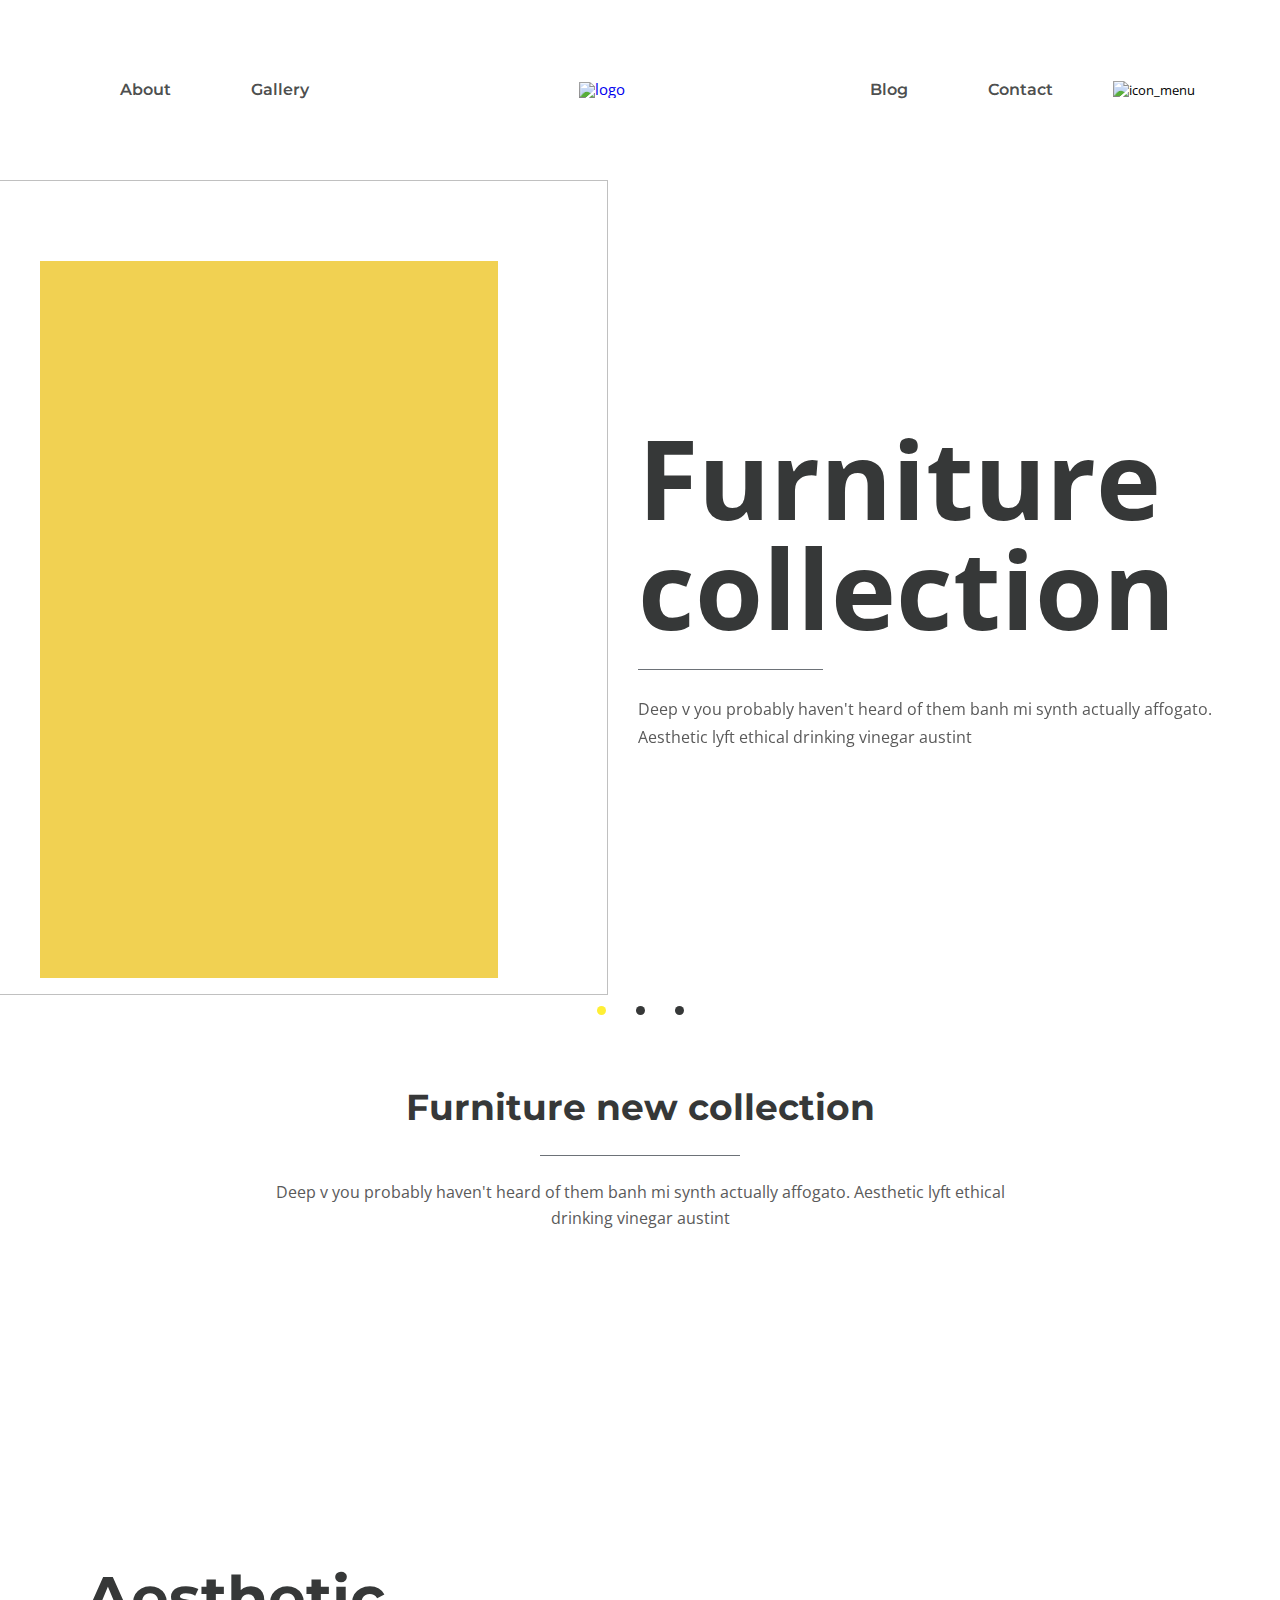
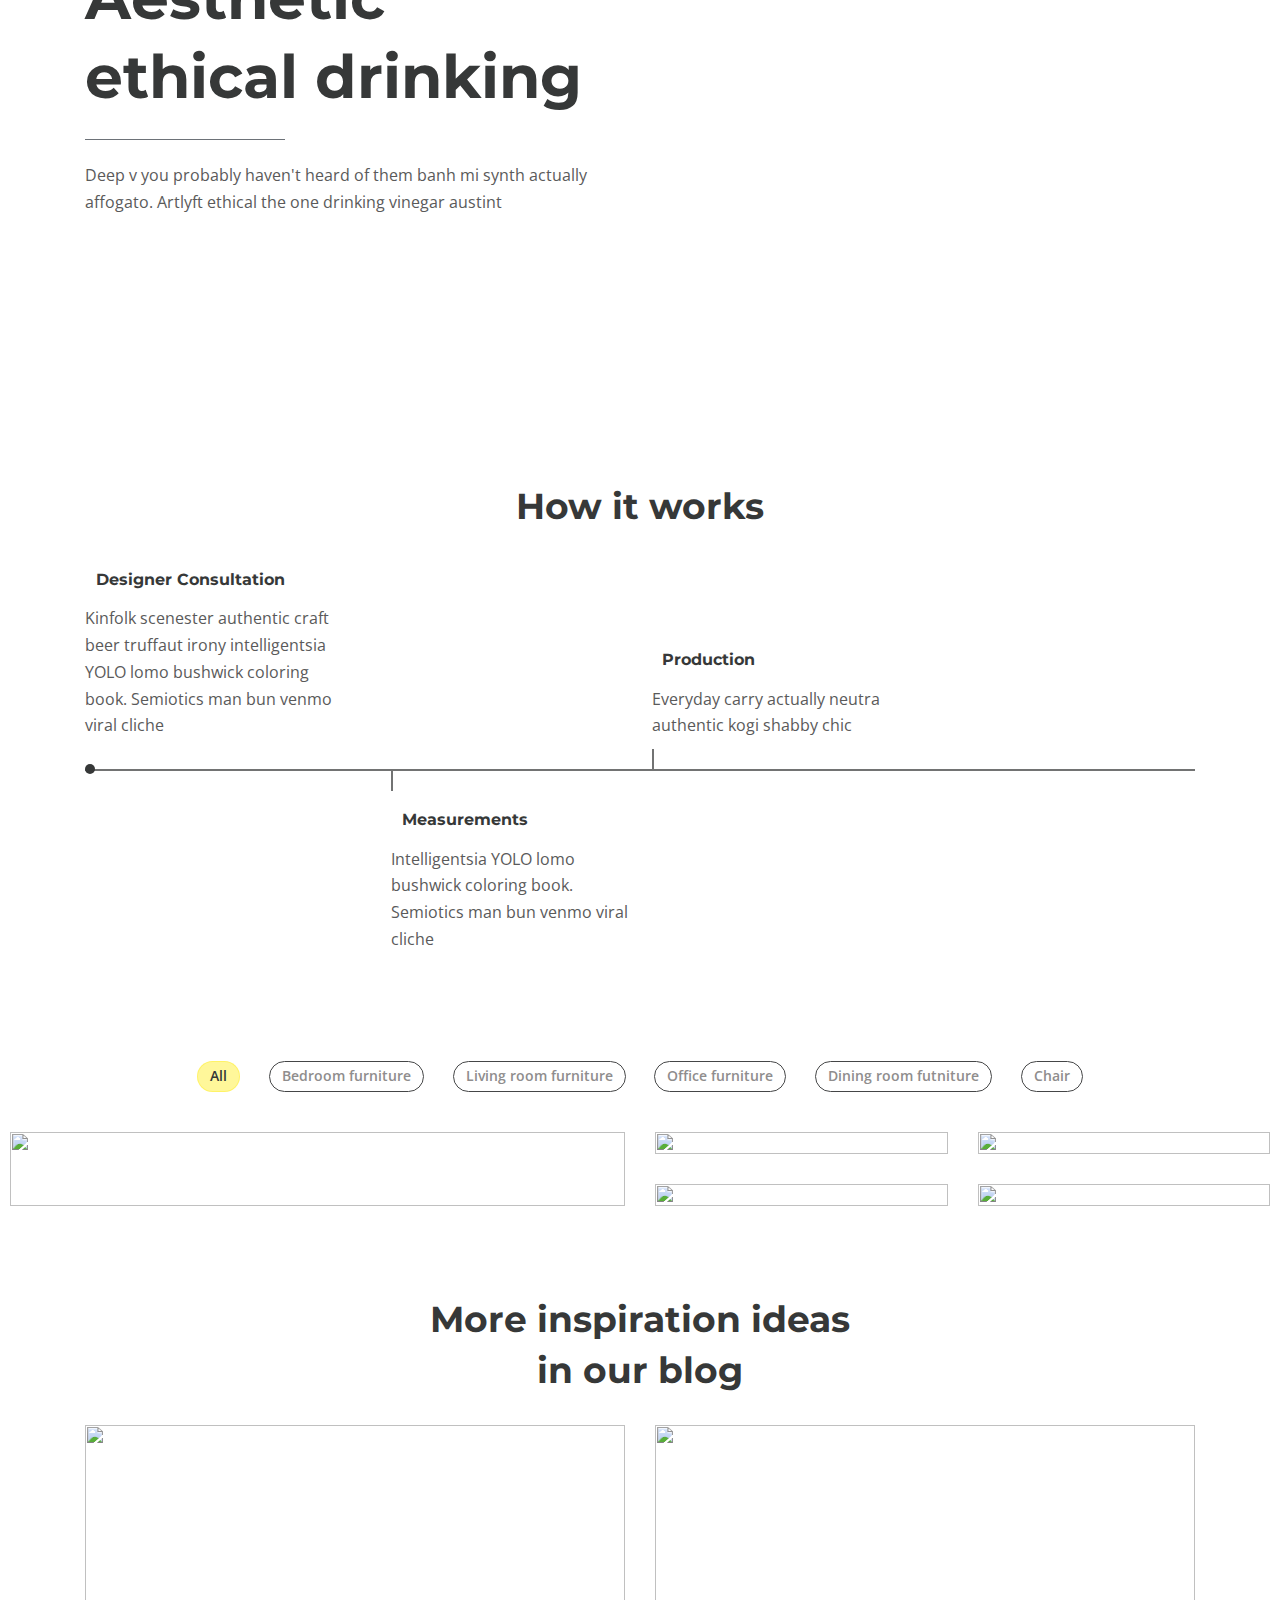
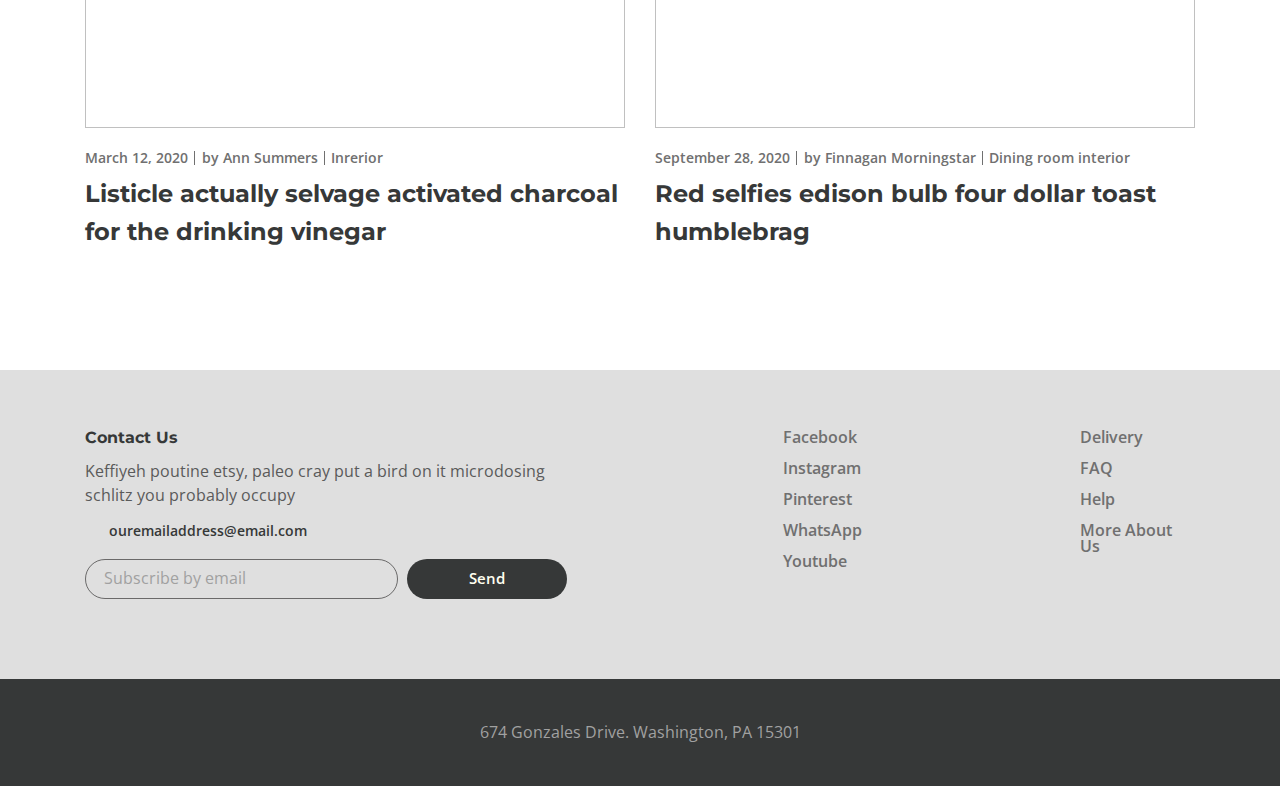
==== index.html @ a7396a90 "Add files via upload" ====
<!DOCTYPE html><html lang="en"><head>    <meta charset="UTF-8">    <meta name="viewport" content="width=device-width, initial-scale=1, minimum-scale=1">    <title>Desire</title>    <link rel="preconnect" href="https://fonts.gstatic.com">    <link href="https://fonts.googleapis.com/css2?family=Montserrat:wght@700&family=Open+Sans:ital,wght@0,400;0,600;1,300&display=swap" rel="stylesheet">    <link rel="stylesheet" href="css/style.min.css">    <link rel="apple-touch-icon" sizes="180x180" href="img/favicon/apple-touch-icon.png">    <link rel="icon" type="image/png" sizes="32x32" href="img/favicon/favicon-32x32.png">    <link rel="icon" type="image/png" sizes="16x16" href="img/favicon/favicon-16x16.png">    <link rel="manifest" href="img/favicon/site.webmanifest">    <link rel="mask-icon" href="img/favicon/safari-pinned-tab.svg" color="#5bbad5">    <meta name="msapplication-TileColor" content="#ffc40d">    <meta name="theme-color" content="#ffffff"></head><body><div class="wrapper">    <header class="header">    <div class="container">        <div class="header__inner">            <nav class="menu">                <ul class="menu__list">                    <li class="menu__list-item">                        <a class="menu__list-link" href="about.html">About                            <div class="menu__list-underline"></div>                        </a>                    </li>                    <li class="menu__list-item">                        <a class="menu__list-link" href="gallery.html">Gallery                            <div class="menu__list-underline"></div>                        </a>                    </li>                </ul>            </nav>            <a class="header__logo" href="index.html">                <picture><source srcset="img/header/logo.webp" type="image/webp"><img src="img/header/logo.png" alt="logo"></picture>            </a>            <nav class="menu">                <ul class="menu__list">                    <li class="menu__list-item">                        <a class="menu__list-link" href="blog.html">Blog                            <div class="menu__list-underline"></div>                        </a>                    </li>                    <li class="menu__list-item">                        <a class="menu__list-link" href="contact.html">Contact                            <div class="menu__list-underline"></div>                        </a>                    </li>                    <li class="menu__list-item__mobile">                        <a class="menu__list__mobile-link" href="mailto:ourmailaddress@email.com">                            <img class="menu__list__mobile-img" src="img/header/envelope.png" alt>                        </a>                        <a class="menu__list__mobile-link" href="#">                            <img class="menu__list__mobile-img  menu__list__mobile-img--delivery" src="img/header/delivery-truck.png" alt>                        </a>                        <a class="menu__list__mobile-link" href="#">                            <img class="menu__list__mobile-img  menu__list__mobile-img--faq" src="img/header/question.png" alt>                        </a>                        <a class="menu__list__mobile-link" href="tel:000000000">                            <img class="menu__list__mobile-img  menu__list__mobile-img--phone" src="img/header/phone-call.png" alt>                        </a>                    </li>                </ul>            </nav>            <button class="header__btn-menu">                <span></span>            </button>            <button class="header__btn">                <img src="img/header/icon_menu.svg" alt="icon_menu">            </button>            <div class="rightside-menu">                <button class="rightside-menu__close">                    <img src="img/rightside-menu/close-btn.svg" alt="close">                </button>                <div class="rightside-menu__content">                    <a class="rightside-menu__logo" href="index.html">                        <img src="img/rightside-menu/logo-big.png" alt="logo">                    </a>                    <h4 class="rightside-menu__title">Furniture for life</h4>                    <p class="rightside-menu__text">Sustainable hot chicken skateboard, dreamcatcher meggings actually squid. Slow-carb everyday carry +1 art party                    microdosing, put a bird on it brooklyn</p>                    <img class="rightside-menu__img" src="img/rightside-menu/product.jpg" alt>                </div>            </div>        </div>    </div></header><link rel="apple-touch-icon" sizes="180x180" href="/apple-touch-icon.png"><link rel="icon" type="image/png" sizes="32x32" href="/favicon-32x32.png"><link rel="icon" type="image/png" sizes="16x16" href="/favicon-16x16.png"><link rel="manifest" href="/site.webmanifest"><link rel="mask-icon" href="/safari-pinned-tab.svg" color="#5bbad5"><meta name="msapplication-TileColor" content="#ffc40d"><meta name="theme-color" content="#ffffff">    <main class="main">        <!-- Intro -->        <section class="intro">            <div class="intro__inner">                <div class="intro__slider">                    <div>                        <div class="intro__slider-item">                            <div class="intro__slider-img">                                <picture><source srcset="../img/intro/slider-img.webp" type="image/webp"><img class="intro__slider-photo" src="../img/intro/slider-img.png" alt></picture>                            </div>                            <div class="intro__slider-info">                                <h2 class="intro__slider-title">Furniture collection</h2>                                <p class="intro__slider-text">Deep v you probably haven't heard of them banh mi synth actually affogato. Aesthetic lyft ethical drinking vinegar austint</p>                            </div>                        </div>                    </div>                    <div>                        <div class="intro__slider-item">                            <div class="intro__slider-img">                                <picture><source srcset="../img/intro/slider-img.webp" type="image/webp"><img class="intro__slider-photo" src="../img/intro/slider-img.png" alt></picture>                            </div>                            <div class="intro__slider-info">                                <h2 class="intro__slider-title">Furniture collection</h2>                                <p class="intro__slider-text">Deep v you probably haven't heard of them banh mi synth actually affogato. Aesthetic lyft ethical drinking vinegar austint</p>                            </div>                        </div>                    </div>                    <div>                        <div class="intro__slider-item">                            <div class="intro__slider-img">                                <picture><source srcset="../img/intro/slider-img.webp" type="image/webp"><img class="intro__slider-photo" src="../img/intro/slider-img.png" alt></picture>                            </div>                            <div class="intro__slider-info">                                <h2 class="intro__slider-title">Furniture collection</h2>                                <p class="intro__slider-text">Deep v you probably haven't heard of them banh mi synth actually affogato. Aesthetic lyft ethical drinking vinegar austint</p>                            </div>                        </div>                    </div>                </div>            </div>        </section>        <!-- Collection -->        <section class="collection">            <div class="container-fluid">                <h3 class="section__title">Furniture new collection</h3>                <p class="section__text">Deep v you probably haven't heard of them banh mi synth actually affogato. Aesthetic lyft ethical drinking vinegar austint</p>                <div class="collection__content">                    <div class="collection__item">                        <picture><source srcset="img/collection/collection-1.webp" type="image/webp"><img src="img/collection/collection-1.jpg" alt></picture>                        <div class="collection__info">                            <h5 class="collection__info-title">Truffaut literally trust</h5>                            <p class="collection__info-text">Living room furntiture | Chair</p>                        </div>                    </div>                    <div class="collection__item">                        <picture><source srcset="img/collection/collection-2.webp" type="image/webp"><img src="img/collection/collection-2.jpg" alt></picture>                        <div class="collection__info">                            <h5 class="collection__info-title">Truffaut literally trust</h5>                            <p class="collection__info-text">Living room furntiture | Chair</p>                        </div>                    </div>                    <div class="collection__item">                        <picture><source srcset="img/collection/collection-3.webp" type="image/webp"><img src="img/collection/collection-3.jpg" alt></picture>                        <div class="collection__info">                            <h5 class="collection__info-title">Truffaut literally trust</h5>                            <p class="collection__info-text">Living room furntiture | Chair</p>                        </div>                    </div>                    <div class="collection__item">                        <picture><source srcset="img/collection/collection-4.webp" type="image/webp"><img src="img/collection/collection-4.jpg" alt></picture>                        <div class="collection__info">                            <h5 class="collection__info-title">Truffaut literally trust</h5>                            <p class="collection__info-text">Living room furntiture | Chair</p>                        </div>                    </div>                    <div class="collection__item">                        <picture><source srcset="img/collection/collection-5.webp" type="image/webp"><img src="img/collection/collection-5.jpg" alt></picture>                        <div class="collection__info">                            <h5 class="collection__info-title">Truffaut literally trust</h5>                            <p class="collection__info-text">Living room furntiture | Chair</p>                        </div>                    </div>                </div>            </div>        </section>        <!-- Action -->        <section class="action">            <div class="container">                <div class="action__inner">                    <h2 class="section__title  section__title--big">Aesthetic <br>                         ethical drinking</h2>                    <p class="section__text">Deep v you probably haven't heard of them banh mi synth actually affogato. Artlyft ethical the one drinking vinegar austint                    </p>                </div>            </div>        </section>        <!-- Concept -->        <section class="concept">            <div class="container">                <h3 class="section__title">How it works</h3>                <div class="concept__items">                    <div class="concept__items-box">                        <div class="concept__item  concept__item--designer">                            <div class="concept__item-header">                                <picture><source srcset="img/concept/designer.svg" type="image/webp"><img class="concept__item-img" src="img/concept/designer.svg" alt></picture>                                <h6 class="concept__item-title">Designer Consultation</h6>                            </div>                            <p class="section__text">Kinfolk scenester authentic craft beer truffaut irony intelligentsia YOLO lomo bushwick coloring book. Semiotics man bun venmo viral cliche</p>                        </div>                        <div class="concept__item  concept__item--production">                            <div class="concept__item-header">                                <picture><source srcset="img/concept/production.svg" type="image/webp"><img class="concept__item-img" src="img/concept/production.svg" alt></picture>                                <h6 class="concept__item-title">Production</h6>                            </div>                            <p class="section__text">Everyday carry actually neutra authentic kogi shabby chic</p>                        </div>                    </div>                    <div class="concept__item  concept__item--measure">                        <div class="concept__item-header">                            <picture><source srcset="img/concept/measurements.svg" type="image/webp"><img class="concept__item-img" src="img/concept/measurements.svg" alt></picture>                            <h6 class="concept__item-title">Measurements</h6>                        </div>                        <p class="section__text">Intelligentsia YOLO lomo bushwick coloring book. Semiotics man bun venmo viral cliche</p>                    </div>                </div>            </div>        </section>        <!-- Gallery -->        <div class="gallery">            <div class="container-fluid">                <div class="gallery__filter">                    <button class="btn gallery-filter" type="button" data-filter="all">All</button>                    <button class="btn gallery-filter" type="button" data-filter=".bedroom">Bedroom furniture</button>                    <button class="btn gallery-filter" type="button" data-filter=".livingroom">Living room furniture</button>                    <button class="btn gallery-filter" type="button" data-filter=".office">Office furniture</button>                    <button class="btn gallery-filter" type="button" data-filter=".diningroom">Dining room futniture</button>                    <button class="btn gallery-filter" type="button" data-filter=".chair">Chair</button>                </div>                <div class="gallery__message" id="noItemsFoundMessage">                    <h3 class="gallery__message-title">No Items Found!</h3>                    <picture><source srcset="https://media.giphy.com/media/UoeaPqYrimha6rdTFV/giphy.gif" type="image/webp"><img class="gallery__message-img" src="https://media.giphy.com/media/UoeaPqYrimha6rdTFV/giphy.gif" alt></picture>                </div>                <div class="gallery__content">                    <a class="gallery__content-item mix livingroom chair" href="#">                        <picture><source srcset="img/gallery/gallery-1.webp" type="image/webp"><img class="gallery__content-img  gallery__content-img--big" src="img/gallery/gallery-1.jpg" alt></picture>                    </a>                    <a class="gallery__content-item mix chair office livingroom" href="#">                        <picture><source srcset="img/gallery/gallery-2.webp" type="image/webp"><img class="gallery__content-img" src="img/gallery/gallery-2.jpg" alt></picture>                    </a>                    <a class="gallery__content-item mix diningroom chair" href="#">                        <picture><source srcset="img/gallery/gallery-3.webp" type="image/webp"><img class="gallery__content-img" src="img/gallery/gallery-3.jpg" alt></picture>                    </a>                    <a class="gallery__content-item mix bedroom" href="#">                        <picture><source srcset="img/gallery/gallery-4.webp" type="image/webp"><img class="gallery__content-img" src="img/gallery/gallery-4.jpg" alt></picture>                    </a>                    <a class="gallery__content-item mix livingroom chair" href="#">                        <picture><source srcset="img/gallery/gallery-5.webp" type="image/webp"><img class="gallery__content-img" src="img/gallery/gallery-5.jpg" alt></picture>                    </a>                </div>            </div>        </div>        <!-- Blog -->        <section class="blog">            <div class="container">                <h3 class="section__title">More inspiration ideas in our blog</h3>                <div class="blog__items">                    <article class="blog__item">                        <div class="blog__item-img">                            <a class="blog__item-img__link" href="#">                                <picture><source srcset="img/blog/blog-1.webp" type="image/webp"><img src="img/blog/blog-1.jpg" alt></picture>                            </a>                        </div>                        <div class="blog__item-info">                            <time class="blog__item-date" datetime="2020-03-12">March 12, 2020</time>                            <address class="blog__item-author">                                by <a rel="author" href="#">Ann Summers</a>                            </address>                            <a class="blog__item-theme" href="#">Inrerior</a>                        </div>                        <a class="blog__item-title__link" href="#">                            <h4 class="blog__item-title">Listicle actually selvage activated charcoal for the drinking vinegar</h4>                        </a>                    </article>                    <article class="blog__item">                        <div class="blog__item-img">                            <a class="blog__item-img__link" href="#">                                <picture><source srcset="img/blog/blog-2.webp" type="image/webp"><img src="img/blog/blog-2.jpg" alt></picture>                            </a>                        </div>                        <div class="blog__item-info">                            <time class="blog__item-date" datetime="2020-09-28">September 28, 2020</time>                            <address class="blog__item-author">                                by <a rel="author" href="#">Finnagan Morningstar</a>                            </address>                            <a class="blog__item-theme" href="#">Dining room interior</a>                        </div>                        <a class="blog__item-title__link" href="#">                            <h4 class="blog__item-title">Red selfies edison bulb four dollar toast humblebrag</h4>                        </a>                    </article>                </div>            </div>        </section>    </main>    <footer class="footer">    <div class="footer__content">        <div class="container">            <div class="footer__inner">                <div class="footer__info">                    <h6 class="footer__info-title">Contact us</h6>                    <p class="footer__info-text">Keffiyeh poutine etsy, paleo cray put a bird on it microdosing schlitz                        you probably occupy</p>                    <a class="footer__info-email" href="mailto:ourmailaddress@email.com">                        ouremailaddress@email.com                    </a>                    <form class="footer__form">                        <input class="footer__form-input" type="email" placeholder="Subscribe by email">                        <button class="btn  btn--footer" type="submit">Send</button>                    </form>                </div>                <ul class="footer__social-list">                    <li class="footer__social-item">                        <a class="footer__social-link  footer__social-link--facebook" href="#" target="_blank">                            Facebook                        </a>                    </li>                    <li class="footer__social-item">                        <a class="footer__social-link  footer__social-link--instagram" href="#" target="_blank">                            Instagram                        </a>                    </li>                    <li class="footer__social-item">                        <a class="footer__social-link  footer__social-link--pinterest" href="#" target="_blank">                            Pinterest                        </a>                    </li>                    <li class="footer__social-item">                        <a class="footer__social-link  footer__social-link--whatsapp" href="#" target="_blank">                            WhatsApp                        </a>                    </li>                    <li class="footer__social-item">                        <a class="footer__social-link  footer__social-link--youtube" href="#" target="_blank">                            Youtube                        </a>                    </li>                </ul>                <nav class="footer__menu">                    <ul class="footer__menu-list">                        <li class="footer__menu-item">                            <a class="footer__menu-link" href="#">Delivery</a>                        </li>                        <li class="footer__menu-item">                            <a class="footer__menu-link" href="#">FAQ</a>                        </li>                        <li class="footer__menu-item">                            <a class="footer__menu-link" href="#">Help</a>                        </li>                        <li class="footer__menu-item">                            <a class="footer__menu-link" href="about.html">More About Us</a>                        </li>                    </ul>                </nav>            </div>        </div>    </div>    <div class="footer__copyright">        <div class="container">            <p>674 Gonzales Drive. Washington, PA 15301</p>        </div>    </div></footer><link rel="apple-touch-icon" sizes="180x180" href="/apple-touch-icon.png"><link rel="icon" type="image/png" sizes="32x32" href="/favicon-32x32.png"><link rel="icon" type="image/png" sizes="16x16" href="/favicon-16x16.png"><link rel="manifest" href="/site.webmanifest"><link rel="mask-icon" href="/safari-pinned-tab.svg" color="#5bbad5"><meta name="msapplication-TileColor" content="#ffc40d"><meta name="theme-color" content="#ffffff"></div><script src="js/script.min.js"></script></body></html>
---- css/style.min.css ----
*{padding:0;margin:0;border:0}*,:after,:before{-webkit-box-sizing:border-box;box-sizing:border-box}:active,:focus{outline:0}a:active,a:focus{outline:0}aside,footer,header,nav,section{display:block}html{font-size:15px}body{line-height:1;color:#000;font-family:"Open Sans",sans-serif;font-size:1rem;font-weight:400;-ms-text-size-adjust:100%;-moz-text-size-adjust:100%;-webkit-text-size-adjust:100%}button,input,textarea{font-family:"Open Sans",sans-serif}input:-ms-clear{display:none}button{cursor:pointer}button::-moz-focus-inner{padding:0;border:0}a,a:visited{text-decoration:none}ul li{list-style:none}img{vertical-align:top}h1,h2,h3,h4,h5,h6{font-weight:inherit;font-size:inherit}.slick-slider{position:relative;display:block;-webkit-box-sizing:border-box;box-sizing:border-box;-webkit-touch-callout:none;-webkit-user-select:none;-moz-user-select:none;-ms-user-select:none;user-select:none;-ms-touch-action:pan-y;touch-action:pan-y;-webkit-tap-highlight-color:transparent}.slick-list{position:relative;overflow:hidden;display:block;margin:0;padding:0}.slick-list:focus{outline:0}.slick-list.dragging{cursor:pointer}.slick-slider .slick-list,.slick-slider .slick-track{-webkit-transform:translate3d(0,0,0);-ms-transform:translate3d(0,0,0);transform:translate3d(0,0,0)}.slick-track{position:relative;left:0;top:0;display:block;margin-left:auto;margin-right:auto}.slick-track:after,.slick-track:before{content:"";display:table}.slick-track:after{clear:both}.slick-loading .slick-track{visibility:hidden}.slick-slide{float:left;height:100%;min-height:1px;display:none}[dir=rtl] .slick-slide{float:right}.slick-slide img{display:block}.slick-slide.slick-loading img{display:none}.slick-slide.dragging img{pointer-events:none}.slick-initialized .slick-slide{display:block}.slick-loading .slick-slide{visibility:hidden}.slick-vertical .slick-slide{display:block;height:auto;border:1px solid transparent}.slick-arrow.slick-hidden{display:none}body.compensate-for-scrollbar{overflow:hidden}.fancybox-active{height:auto}.fancybox-is-hidden{left:-9999px;margin:0;position:absolute!important;top:-9999px;visibility:hidden}.fancybox-container{-webkit-backface-visibility:hidden;height:100%;left:0;outline:0;position:fixed;-webkit-tap-highlight-color:transparent;top:0;-ms-touch-action:manipulation;touch-action:manipulation;-webkit-transform:translateZ(0);transform:translateZ(0);width:100%;z-index:99992}.fancybox-container *{-webkit-box-sizing:border-box;box-sizing:border-box}.fancybox-bg,.fancybox-inner,.fancybox-outer,.fancybox-stage{bottom:0;left:0;position:absolute;right:0;top:0}.fancybox-outer{-webkit-overflow-scrolling:touch;overflow-y:auto}.fancybox-bg{background:#1e1e1e;opacity:0;-webkit-transition-duration:inherit;-o-transition-duration:inherit;transition-duration:inherit;-webkit-transition-property:opacity;-o-transition-property:opacity;transition-property:opacity;-webkit-transition-timing-function:cubic-bezier(.47,0,.74,.71);-o-transition-timing-function:cubic-bezier(.47,0,.74,.71);transition-timing-function:cubic-bezier(.47,0,.74,.71)}.fancybox-is-open .fancybox-bg{opacity:.9;-webkit-transition-timing-function:cubic-bezier(.22,.61,.36,1);-o-transition-timing-function:cubic-bezier(.22,.61,.36,1);transition-timing-function:cubic-bezier(.22,.61,.36,1)}.fancybox-caption,.fancybox-infobar,.fancybox-navigation .fancybox-button,.fancybox-toolbar{direction:ltr;opacity:0;position:absolute;-webkit-transition:opacity .25s ease,visibility 0s ease .25s;-o-transition:opacity .25s ease,visibility 0s ease .25s;transition:opacity .25s ease,visibility 0s ease .25s;visibility:hidden;z-index:99997}.fancybox-show-caption .fancybox-caption,.fancybox-show-infobar .fancybox-infobar,.fancybox-show-nav .fancybox-navigation .fancybox-button,.fancybox-show-toolbar .fancybox-toolbar{opacity:1;-webkit-transition:opacity .25s ease 0s,visibility 0s ease 0s;-o-transition:opacity .25s ease 0s,visibility 0s ease 0s;transition:opacity .25s ease 0s,visibility 0s ease 0s;visibility:visible}.fancybox-infobar{color:#ccc;font-size:13px;-webkit-font-smoothing:subpixel-antialiased;height:44px;left:0;line-height:44px;min-width:44px;mix-blend-mode:difference;padding:0 10px;pointer-events:none;top:0;-webkit-touch-callout:none;-webkit-user-select:none;-moz-user-select:none;-ms-user-select:none;user-select:none}.fancybox-toolbar{right:0;top:0}.fancybox-stage{direction:ltr;overflow:visible;-webkit-transform:translateZ(0);transform:translateZ(0);z-index:99994}.fancybox-is-open .fancybox-stage{overflow:hidden}.fancybox-slide{-webkit-backface-visibility:hidden;display:none;height:100%;left:0;outline:0;overflow:auto;-webkit-overflow-scrolling:touch;padding:44px;position:absolute;text-align:center;top:0;-webkit-transition-property:opacity,-webkit-transform;transition-property:opacity,-webkit-transform;-o-transition-property:transform,opacity;transition-property:transform,opacity;transition-property:transform,opacity,-webkit-transform;white-space:normal;width:100%;z-index:99994}.fancybox-slide::before{content:'';display:inline-block;font-size:0;height:100%;vertical-align:middle;width:0}.fancybox-is-sliding .fancybox-slide,.fancybox-slide--current,.fancybox-slide--next,.fancybox-slide--previous{display:block}.fancybox-slide--image{overflow:hidden;padding:44px 0}.fancybox-slide--image::before{display:none}.fancybox-slide--html{padding:6px}.fancybox-content{background:#fff;display:inline-block;margin:0;max-width:100%;overflow:auto;-webkit-overflow-scrolling:touch;padding:44px;position:relative;text-align:left;vertical-align:middle}.fancybox-slide--image .fancybox-content{-webkit-animation-timing-function:cubic-bezier(.5,0,.14,1);animation-timing-function:cubic-bezier(.5,0,.14,1);-webkit-backface-visibility:hidden;background:0 0;background-repeat:no-repeat;background-size:100% 100%;left:0;max-width:none;overflow:visible;padding:0;position:absolute;top:0;-ms-transform-origin:top left;-webkit-transform-origin:top left;transform-origin:top left;-webkit-transition-property:opacity,-webkit-transform;transition-property:opacity,-webkit-transform;-o-transition-property:transform,opacity;transition-property:transform,opacity;transition-property:transform,opacity,-webkit-transform;-webkit-user-select:none;-moz-user-select:none;-ms-user-select:none;user-select:none;z-index:99995}.fancybox-can-zoomOut .fancybox-content{cursor:-webkit-zoom-out;cursor:zoom-out}.fancybox-can-zoomIn .fancybox-content{cursor:-webkit-zoom-in;cursor:zoom-in}.fancybox-can-pan .fancybox-content,.fancybox-can-swipe .fancybox-content{cursor:-webkit-grab;cursor:grab}.fancybox-is-grabbing .fancybox-content{cursor:-webkit-grabbing;cursor:grabbing}.fancybox-container [data-selectable=true]{cursor:text}.fancybox-image,.fancybox-spaceball{background:0 0;border:0;height:100%;left:0;margin:0;max-height:none;max-width:none;padding:0;position:absolute;top:0;-webkit-user-select:none;-moz-user-select:none;-ms-user-select:none;user-select:none;width:100%}.fancybox-spaceball{z-index:1}.fancybox-slide--iframe .fancybox-content,.fancybox-slide--map .fancybox-content,.fancybox-slide--pdf .fancybox-content,.fancybox-slide--video .fancybox-content{height:100%;overflow:visible;padding:0;width:100%}.fancybox-slide--video .fancybox-content{background:#000}.fancybox-slide--map .fancybox-content{background:#e5e3df}.fancybox-slide--iframe .fancybox-content{background:#fff}.fancybox-iframe,.fancybox-video{background:0 0;border:0;display:block;height:100%;margin:0;overflow:hidden;padding:0;width:100%}.fancybox-iframe{left:0;position:absolute;top:0}.fancybox-error{background:#fff;cursor:default;max-width:400px;padding:40px;width:100%}.fancybox-error p{color:#444;font-size:16px;line-height:20px;margin:0;padding:0}.fancybox-button{background:rgba(30,30,30,.6);border:0;border-radius:0;-webkit-box-shadow:none;box-shadow:none;cursor:pointer;display:inline-block;height:44px;margin:0;padding:10px;position:relative;-webkit-transition:color .2s;-o-transition:color .2s;transition:color .2s;vertical-align:top;visibility:inherit;width:44px}.fancybox-button,.fancybox-button:link,.fancybox-button:visited{color:#ccc}.fancybox-button:hover{color:#fff}.fancybox-button:focus{outline:0}.fancybox-button.fancybox-focus{outline:1px dotted}.fancybox-button[disabled],.fancybox-button[disabled]:hover{color:#888;cursor:default;outline:0}.fancybox-button div{height:100%}.fancybox-button svg{display:block;height:100%;overflow:visible;position:relative;width:100%}.fancybox-button svg path{fill:currentColor;stroke-width:0}.fancybox-button--fsenter svg:nth-child(2),.fancybox-button--play svg:nth-child(2){display:none}.fancybox-button--fsexit svg:nth-child(1),.fancybox-button--pause svg:nth-child(1){display:none}.fancybox-progress{background:#ff5268;height:2px;left:0;position:absolute;right:0;top:0;-ms-transform:scaleX(0);-webkit-transform:scaleX(0);transform:scaleX(0);-ms-transform-origin:0;-webkit-transform-origin:0;transform-origin:0;-webkit-transition-property:-webkit-transform;transition-property:-webkit-transform;-o-transition-property:transform;transition-property:transform;transition-property:transform,-webkit-transform;-webkit-transition-timing-function:linear;-o-transition-timing-function:linear;transition-timing-function:linear;z-index:99998}.fancybox-close-small{background:0 0;border:0;border-radius:0;color:#ccc;cursor:pointer;opacity:.8;padding:8px;position:absolute;right:-12px;top:-44px;z-index:401}.fancybox-close-small:hover{color:#fff;opacity:1}.fancybox-slide--html .fancybox-close-small{color:currentColor;padding:10px;right:0;top:0}.fancybox-slide--image.fancybox-is-scaling .fancybox-content{overflow:hidden}.fancybox-is-scaling .fancybox-close-small,.fancybox-is-zoomable.fancybox-can-pan .fancybox-close-small{display:none}.fancybox-navigation .fancybox-button{background-clip:content-box;height:100px;opacity:0;position:absolute;top:calc(50% - 50px);width:70px}.fancybox-navigation .fancybox-button div{padding:7px}.fancybox-navigation .fancybox-button--arrow_left{left:0;left:env(safe-area-inset-left);padding:31px 26px 31px 6px}.fancybox-navigation .fancybox-button--arrow_right{padding:31px 6px 31px 26px;right:0;right:env(safe-area-inset-right)}.fancybox-caption{background:-webkit-gradient(linear,left bottom,left top,from(rgba(0,0,0,.85)),color-stop(50%,rgba(0,0,0,.3)),color-stop(65%,rgba(0,0,0,.15)),color-stop(75.5%,rgba(0,0,0,.075)),color-stop(82.85%,rgba(0,0,0,.037)),color-stop(88%,rgba(0,0,0,.019)),to(rgba(0,0,0,0)));background:-o-linear-gradient(bottom,rgba(0,0,0,.85) 0,rgba(0,0,0,.3) 50%,rgba(0,0,0,.15) 65%,rgba(0,0,0,.075) 75.5%,rgba(0,0,0,.037) 82.85%,rgba(0,0,0,.019) 88%,rgba(0,0,0,0) 100%);background:linear-gradient(to top,rgba(0,0,0,.85) 0,rgba(0,0,0,.3) 50%,rgba(0,0,0,.15) 65%,rgba(0,0,0,.075) 75.5%,rgba(0,0,0,.037) 82.85%,rgba(0,0,0,.019) 88%,rgba(0,0,0,0) 100%);bottom:0;color:#eee;font-size:14px;font-weight:400;left:0;line-height:1.5;padding:75px 44px 25px 44px;pointer-events:none;right:0;text-align:center;z-index:99996}@supports (padding:max(0px)){.fancybox-caption{padding:75px max(44px,env(safe-area-inset-right)) max(25px,env(safe-area-inset-bottom)) max(44px,env(safe-area-inset-left))}}.fancybox-caption--separate{margin-top:-50px}.fancybox-caption__body{max-height:50vh;overflow:auto;pointer-events:all}.fancybox-caption a,.fancybox-caption a:link,.fancybox-caption a:visited{color:#ccc;text-decoration:none}.fancybox-caption a:hover{color:#fff;text-decoration:underline}.fancybox-loading{-webkit-animation:fancybox-rotate 1s linear infinite;animation:fancybox-rotate 1s linear infinite;background:0 0;border:4px solid #888;border-bottom-color:#fff;border-radius:50%;height:50px;left:50%;margin:-25px 0 0 -25px;opacity:.7;padding:0;position:absolute;top:50%;width:50px;z-index:99999}@-webkit-keyframes fancybox-rotate{100%{-webkit-transform:rotate(360deg);transform:rotate(360deg)}}@keyframes fancybox-rotate{100%{-webkit-transform:rotate(360deg);transform:rotate(360deg)}}.fancybox-animated{-webkit-transition-timing-function:cubic-bezier(0,0,.25,1);-o-transition-timing-function:cubic-bezier(0,0,.25,1);transition-timing-function:cubic-bezier(0,0,.25,1)}.fancybox-fx-slide.fancybox-slide--previous{opacity:0;-webkit-transform:translate3d(-100%,0,0);transform:translate3d(-100%,0,0)}.fancybox-fx-slide.fancybox-slide--next{opacity:0;-webkit-transform:translate3d(100%,0,0);transform:translate3d(100%,0,0)}.fancybox-fx-slide.fancybox-slide--current{opacity:1;-webkit-transform:translate3d(0,0,0);transform:translate3d(0,0,0)}.fancybox-fx-fade.fancybox-slide--next,.fancybox-fx-fade.fancybox-slide--previous{opacity:0;-webkit-transition-timing-function:cubic-bezier(.19,1,.22,1);-o-transition-timing-function:cubic-bezier(.19,1,.22,1);transition-timing-function:cubic-bezier(.19,1,.22,1)}.fancybox-fx-fade.fancybox-slide--current{opacity:1}.fancybox-fx-zoom-in-out.fancybox-slide--previous{opacity:0;-webkit-transform:scale3d(1.5,1.5,1.5);transform:scale3d(1.5,1.5,1.5)}.fancybox-fx-zoom-in-out.fancybox-slide--next{opacity:0;-webkit-transform:scale3d(.5,.5,.5);transform:scale3d(.5,.5,.5)}.fancybox-fx-zoom-in-out.fancybox-slide--current{opacity:1;-webkit-transform:scale3d(1,1,1);transform:scale3d(1,1,1)}.fancybox-fx-rotate.fancybox-slide--previous{opacity:0;-ms-transform:rotate(-360deg);-webkit-transform:rotate(-360deg);transform:rotate(-360deg)}.fancybox-fx-rotate.fancybox-slide--next{opacity:0;-ms-transform:rotate(360deg);-webkit-transform:rotate(360deg);transform:rotate(360deg)}.fancybox-fx-rotate.fancybox-slide--current{opacity:1;-ms-transform:rotate(0);-webkit-transform:rotate(0);transform:rotate(0)}.fancybox-fx-circular.fancybox-slide--previous{opacity:0;-webkit-transform:scale3d(0,0,0) translate3d(-100%,0,0);transform:scale3d(0,0,0) translate3d(-100%,0,0)}.fancybox-fx-circular.fancybox-slide--next{opacity:0;-webkit-transform:scale3d(0,0,0) translate3d(100%,0,0);transform:scale3d(0,0,0) translate3d(100%,0,0)}.fancybox-fx-circular.fancybox-slide--current{opacity:1;-webkit-transform:scale3d(1,1,1) translate3d(0,0,0);transform:scale3d(1,1,1) translate3d(0,0,0)}.fancybox-fx-tube.fancybox-slide--previous{-webkit-transform:translate3d(-100%,0,0) scale(.1) skew(-10deg);transform:translate3d(-100%,0,0) scale(.1) skew(-10deg)}.fancybox-fx-tube.fancybox-slide--next{-webkit-transform:translate3d(100%,0,0) scale(.1) skew(10deg);transform:translate3d(100%,0,0) scale(.1) skew(10deg)}.fancybox-fx-tube.fancybox-slide--current{-webkit-transform:translate3d(0,0,0) scale(1);transform:translate3d(0,0,0) scale(1)}.fancybox-share{background:#f4f4f4;border-radius:3px;max-width:90%;padding:30px;text-align:center}.fancybox-share h1{color:#222;font-size:35px;font-weight:700;margin:0 0 20px 0}.fancybox-share p{margin:0;padding:0}.fancybox-share__button{border:0;border-radius:3px;display:inline-block;font-size:14px;font-weight:700;line-height:40px;margin:0 5px 10px 5px;min-width:130px;padding:0 15px;text-decoration:none;-webkit-transition:all .2s;-o-transition:all .2s;transition:all .2s;-webkit-user-select:none;-moz-user-select:none;-ms-user-select:none;user-select:none;white-space:nowrap}.fancybox-share__button:link,.fancybox-share__button:visited{color:#fff}.fancybox-share__button:hover{text-decoration:none}.fancybox-share__button--fb{background:#3b5998}.fancybox-share__button--fb:hover{background:#344e86}.fancybox-share__button--pt{background:#bd081d}.fancybox-share__button--pt:hover{background:#aa0719}.fancybox-share__button--tw{background:#1da1f2}.fancybox-share__button--tw:hover{background:#0d95e8}.fancybox-share__button svg{height:25px;margin-right:7px;position:relative;top:-1px;vertical-align:middle;width:25px}.fancybox-share__button svg path{fill:#fff}.fancybox-share__input{background:0 0;border:0;border-bottom:1px solid #d7d7d7;border-radius:0;color:#5d5b5b;font-size:14px;margin:10px 0 0 0;outline:0;padding:10px 15px;width:100%}.fancybox-thumbs{background:#ddd;bottom:0;display:none;margin:0;-webkit-overflow-scrolling:touch;-ms-overflow-style:-ms-autohiding-scrollbar;padding:2px 2px 4px 2px;position:absolute;right:0;-webkit-tap-highlight-color:transparent;top:0;width:212px;z-index:99995}.fancybox-thumbs-x{overflow-x:auto;overflow-y:hidden}.fancybox-show-thumbs .fancybox-thumbs{display:block}.fancybox-show-thumbs .fancybox-inner{right:212px}.fancybox-thumbs__list{font-size:0;height:100%;list-style:none;margin:0;overflow-x:hidden;overflow-y:auto;padding:0;position:absolute;position:relative;white-space:nowrap;width:100%}.fancybox-thumbs-x .fancybox-thumbs__list{overflow:hidden}.fancybox-thumbs-y .fancybox-thumbs__list::-webkit-scrollbar{width:7px}.fancybox-thumbs-y .fancybox-thumbs__list::-webkit-scrollbar-track{background:#fff;border-radius:10px;-webkit-box-shadow:inset 0 0 6px rgba(0,0,0,.3);box-shadow:inset 0 0 6px rgba(0,0,0,.3)}.fancybox-thumbs-y .fancybox-thumbs__list::-webkit-scrollbar-thumb{background:#2a2a2a;border-radius:10px}.fancybox-thumbs__list a{-webkit-backface-visibility:hidden;backface-visibility:hidden;background-color:rgba(0,0,0,.1);background-position:center center;background-repeat:no-repeat;background-size:cover;cursor:pointer;float:left;height:75px;margin:2px;max-height:calc(100% - 8px);max-width:calc(50% - 4px);outline:0;overflow:hidden;padding:0;position:relative;-webkit-tap-highlight-color:transparent;width:100px}.fancybox-thumbs__list a::before{border:6px solid #ff5268;bottom:0;content:'';left:0;opacity:0;position:absolute;right:0;top:0;-webkit-transition:all .2s cubic-bezier(.25,.46,.45,.94);-o-transition:all .2s cubic-bezier(.25,.46,.45,.94);transition:all .2s cubic-bezier(.25,.46,.45,.94);z-index:99991}.fancybox-thumbs__list a:focus::before{opacity:.5}.fancybox-thumbs__list a.fancybox-thumbs-active::before{opacity:1}body,html{height:100%}body{overflow-x:hidden;min-width:300px}.wrapper{display:-webkit-box;display:-ms-flexbox;display:flex;-webkit-box-orient:vertical;-webkit-box-direction:normal;-ms-flex-direction:column;flex-direction:column;min-height:100%}.main{-webkit-box-flex:1;-ms-flex:1 0 auto;flex:1 0 auto}.footer{-webkit-box-flex:0;-ms-flex:0 0 auto;flex:0 0 auto}.container{max-width:1140px;width:100%;margin:0 auto;padding:0 15px}.container-fluid{max-width:1920px;width:100%;margin:0 auto;padding:0 10px}.slick-dots{text-align:center}.slick-dots li{display:inline-block;margin:0 1rem}.slick-dots li.slick-active button{background-color:#ffef35}.slick-dots li button{font-size:0;color:transparent;border-radius:50%;background:#363838;-webkit-transition:.2s background linear;-o-transition:.2s background linear;transition:.2s background linear;padding:.3rem}.contact-slider .slick-dots{margin-top:2.33rem}.section__title{text-align:center;font-family:Montserrat,sans-serif;color:#363838;font-size:2.4rem;line-height:1.41;font-weight:700}.section__title--big{text-align:start;font-size:4rem;line-height:1.33}.section__text{color:#5a5a5a;font-size:1.06rem;line-height:1.68;font-weight:400}.breadcrumbs{width:100%;background:rgba(223,223,223,.5);padding:.86rem 0 .93rem}.breadcrumbs__list{display:-webkit-box;display:-ms-flexbox;display:flex;overflow-x:auto}.breadcrumbs__item{position:relative;padding-right:.53rem}.breadcrumbs__item::after{content:'/';top:25%;right:-1px;z-index:0;position:absolute;color:#5a5a5a;margin-left:-.2rem;margin-right:.2rem}.breadcrumbs__item:last-child::after{display:none}.breadcrumbs__link{font-size:.93rem;color:#5a5a5a;line-height:2;font-weight:400}.header__inner{display:-webkit-box;display:-ms-flexbox;display:flex;-webkit-box-pack:justify;-ms-flex-pack:justify;justify-content:space-between;-webkit-box-align:center;-ms-flex-align:center;align-items:center;height:180px}.header__logo{margin:0 auto}.header__btn{background-color:transparent;cursor:pointer}.header__btn-menu{position:fixed;top:0;right:0;z-index:0;width:37px;height:35px;background-color:transparent;cursor:pointer;display:none;-webkit-box-ordinal-group:0;-ms-flex-order:-1;order:-1;position:relative;z-index:11}.header__btn-menu:hover span::after{top:10px}.header__btn-menu:hover span::before{top:-10px}.header__btn-menu span{-webkit-transition:all .25s linear;-o-transition:all .25s linear;transition:all .25s linear;display:block;background-color:#000;width:37px;height:2px;top:16px;left:0;position:absolute}.header__btn-menu span::after,.header__btn-menu span::before{content:'';background-color:#000;width:37px;height:2px;position:absolute;left:0;-webkit-transition:all .15s linear;-o-transition:all .15s linear;transition:all .15s linear}.header__btn-menu span::after{top:8px}.header__btn-menu span::before{top:-8px}.header__btn-menu._active{right:-.3rem}.header__btn-menu._active span{-webkit-transform:rotate(180deg);-ms-transform:rotate(180deg);transform:rotate(180deg);background-color:transparent}.header__btn-menu._active span::before{top:0;-webkit-transform:rotate(45deg);-ms-transform:rotate(45deg);transform:rotate(45deg)}.header__btn-menu._active span::after{top:0;-webkit-transform:rotate(-45deg);-ms-transform:rotate(-45deg);transform:rotate(-45deg)}.menu{padding-right:1rem}.menu__list{display:-webkit-box;display:-ms-flexbox;display:flex}.menu__list-item{padding-right:3rem;padding-left:2.33rem}.menu__list-item__mobile{margin:.8rem 0;display:none}.menu__list-link{color:rgba(54,56,56,.9);font-size:1.06rem;font-weight:600;font-family:Montserrat,sans-serif;position:relative}.menu__list-underline{content:'';display:none;width:100%;height:2px;position:absolute;z-index:0;left:0;bottom:-6px;border-radius:.7rem;background-color:rgba(54,56,56,.7)}.menu__list__mobile-link{margin:0 .4rem}.menu__list__mobile-img{width:24px;height:24px}.menu__list__mobile-img--delivery{width:28px;height:28px}.menu__list__mobile-img--faq{width:22px;height:22px}.menu__list__mobile-img--phone{width:22px;height:22px}.footer__content{background-color:#dfdfdf;padding:4rem 0 5.33rem}.footer__inner{display:-webkit-box;display:-ms-flexbox;display:flex;-webkit-box-pack:justify;-ms-flex-pack:justify;justify-content:space-between}.footer__info{width:52%;max-width:540px}.footer__info-title{margin-bottom:.93rem;font-family:Montserrat,sans-serif;font-size:1.06rem;color:#363838;font-weight:700;text-transform:capitalize}.footer__info-text{max-width:476px;margin-bottom:1rem;font-size:1.06rem;color:#5a5a5a;line-height:1.5;font-weight:400}.footer__info-email{display:inline-block;position:relative;margin-bottom:1.46rem;padding-left:1.6rem;color:#363838;font-size:.93rem;font-weight:600}.footer__info-email::before{content:'';background-image:url(../img/footer/envelope.svg);position:absolute;left:0;top:2px;width:16px;height:12px}.footer__form{display:-webkit-box;display:-ms-flexbox;display:flex}.footer__form-input{width:58%;max-width:368px;padding:.45rem .66rem .55rem 1.2rem;margin-right:.6rem;border:1px solid rgba(56,54,54,.7);border-radius:2rem;background-color:transparent;color:#454647;font-size:1.06rem}.footer__form-input::-webkit-input-placeholder{font-family:"Open Sans",sans-serif;font-weight:400;color:#a1a1a1;font-size:1.06rem}.footer__form-input::-moz-placeholder{font-family:"Open Sans",sans-serif;font-weight:400;color:#a1a1a1;font-size:1.06rem}.footer__form-input:-ms-input-placeholder{font-family:"Open Sans",sans-serif;font-weight:400;color:#a1a1a1;font-size:1.06rem}.footer__form-input::-ms-input-placeholder{font-family:"Open Sans",sans-serif;font-weight:400;color:#a1a1a1;font-size:1.06rem}.footer__form-input::placeholder{font-family:"Open Sans",sans-serif;font-weight:400;color:#a1a1a1;font-size:1.06rem}.footer__social-list{width:108px;margin-right:11.73rem;margin-left:6.66rem}.footer__social-item{margin-bottom:1rem}.footer__social-link{position:relative;padding-left:1.5rem;color:#707070;font-weight:600;font-size:1.06rem}.footer__social-link::before{content:'';position:absolute;left:0;top:3px;width:16px;height:16px}.footer__social-link--facebook::before{background-image:url(../img/footer/facebook.svg);top:4px}.footer__social-link--instagram::before{background-image:url(../img/footer/instagram.svg);top:4px;left:1px;width:14px;height:15px}.footer__social-link--pinterest::before{background-image:url(../img/footer/Pinterest.svg)}.footer__social-link--whatsapp::before{background-image:url(../img/footer/whatsapp.svg);width:14px;height:14px;top:4px;left:1px}.footer__social-link--youtube::before{background-image:url(../img/footer/youtube.svg);top:6px;width:18px;height:12px}.footer__menu{width:115px}.footer__menu-item{margin-bottom:1rem}.footer__menu-link{color:#707070;font-weight:600;font-size:1.06rem}.footer__copyright{background-color:#363838;padding:2.66rem 0;text-align:center;color:#a1a1a1;font-size:1.06rem;line-height:1.75}.btn{max-width:160px;width:30%;text-align:center;border-radius:2rem;font-weight:600;font-size:1rem;background-color:#363838;color:ivory}.btn--footer{padding:.6rem .8rem .7rem}.btn.submit{padding:.65rem .8rem .7rem}.btn.comment{padding:.5rem .8rem .58rem;min-width:110px}.btn.gallery-filter{max-width:180px;background-color:transparent;color:#8f8d8d;padding:.32rem .8rem .4rem;border:1px solid #454647;width:auto;font-size:.93rem;margin:0 .83rem;display:inline-block}.btn.gallery-filter.mixitup-control-active{background-color:rgba(255,239,53,.5);color:#363838;border-color:rgba(255,239,53,.5)}.rightside-menu{position:absolute;left:100%;right:0;top:0;z-index:3;max-width:694px;width:100%;padding:6.46rem 0;background-color:#fff;-webkit-box-shadow:2px 0 15px 0 rgba(0,0,0,.7);box-shadow:2px 0 15px 0 rgba(0,0,0,.7);-webkit-transition:all .4s linear;-o-transition:all .4s linear;transition:all .4s linear;-webkit-transform:translateX(150%);-ms-transform:translateX(150%);transform:translateX(150%)}.rightside-menu._active{-webkit-transform:translateX(-100%);-ms-transform:translateX(-100%);transform:translateX(-100%)}.rightside-menu__close{position:absolute;top:2.73rem;left:3.13rem;background-color:transparent}.rightside-menu__content{text-align:center;max-width:485px;margin:0 auto}.rightside-menu__logo{display:inline-block;margin-bottom:2.5rem}.rightside-menu__title{position:relative;padding-bottom:1rem;margin-bottom:1.13rem;font-family:Montserrat,sans-serif;color:#363838;font-weight:700;font-size:2.4rem;line-height:1.41}.rightside-menu__title::after{content:'';position:absolute;bottom:0;left:0;right:0;margin:0 auto;max-width:252px;width:100%;height:1px;background:#6d7278}.rightside-menu__text{margin-bottom:4.68rem;color:#5a5a5a;font-size:1.06rem;line-height:1.68;font-weight:400}.rightside-menu__img{width:100%;height:auto;max-width:485px}.intro__inner{position:relative;padding-bottom:4.5rem}.intro__inner::after{background-image:url(../img/intro/bg.jpg);background-repeat:no-repeat;background-size:cover;content:'';position:absolute;top:0;left:0;z-index:-5;width:100%;height:722px}.intro__slider-item{display:-webkit-box;display:-ms-flexbox;display:flex;-webkit-box-pack:center;-ms-flex-pack:center;justify-content:center;-webkit-box-align:center;-ms-flex-align:center;align-items:center}.intro__slider-img{position:relative;margin-left:-8%}.intro__slider-img::after{content:'';background:#f1d152;width:458px;height:717px;position:absolute;z-index:-1;top:5.4rem;left:9rem}.intro__slider-photo{width:703px;height:815px;-o-object-fit:cover;object-fit:cover}.intro__slider-info{max-width:635px;margin-left:2rem}.intro__slider-title{position:relative;font-family:"Open Sans",sans-serif;color:#363838;font-size:7.33rem;font-weight:700;padding-bottom:1.73rem;margin-bottom:1.73rem}.intro__slider-title::after{position:absolute;content:'';top:100%;left:0;z-index:1;background:#6d7278;height:1px;width:185px}.intro__slider-text{max-width:586px;color:#5a5a5a;font-size:1.06rem;line-height:1.8;font-weight:400}.collection{padding-bottom:7.73rem}.collection .section__title::after{content:'';height:1px;width:200px;display:block;background:#6d7278;margin:1.5rem auto 1.5rem}.collection .section__text{margin:0 auto;max-width:730px;text-align:center}.collection__content{display:-webkit-box;display:-ms-flexbox;display:flex;-webkit-box-pack:justify;-ms-flex-pack:justify;justify-content:space-between;margin-top:1.5rem}.collection__item{overflow:hidden;width:18.45%;max-width:350px;position:relative}.collection__item img{max-width:100%;height:auto;opacity:1;-webkit-transition:.3s opacity linear;-o-transition:.3s opacity linear;transition:.3s opacity linear}.collection__item:hover img{opacity:.6}.collection__item:hover .collection__info{opacity:1}.collection__info{position:absolute;top:50%;left:0;-webkit-transform:translateY(-50%);-ms-transform:translateY(-50%);transform:translateY(-50%);width:100%;text-align:center;opacity:0;-webkit-transition:.3s opacity linear;-o-transition:.3s opacity linear;transition:.3s opacity linear}.collection__info-title{font-family:Montserrat,sans-serif;font-size:1.33rem;color:#363838;font-weight:700}.collection__info-title::after{content:'';height:1px;width:200px;display:block;background:#6d7278;margin:1.26rem auto 1.26rem}.collection__info-text{color:#5a5a5a;font-size:.93rem;font-weight:700;line-height:2}.collection--about{padding-bottom:4.8rem}.action{padding-top:11.46rem;padding-bottom:10.4rem;width:100%;min-height:616px;background-image:url(../img/action/bg.jpg);background-repeat:no-repeat;background-size:cover;background-position:center}.action__inner{max-width:731px}.action .section__title--big::after{content:'';height:1px;width:200px;display:block;background:#6d7278;margin:1.46rem 0}.action .section__text{max-width:540px}.concept{padding:5.26rem 0 7.2rem}.concept__items{margin-top:2.5rem}.concept__items-box{position:relative;display:-webkit-box;display:-ms-flexbox;display:flex;-webkit-box-align:end;-ms-flex-align:end;align-items:flex-end;border-bottom:2px solid rgba(54,56,56,.7)}.concept__items-box::before{content:'';background:#363838;width:10px;height:10px;position:absolute;bottom:-5px;left:0;z-index:1;border-radius:50%}.concept__item{width:250px;position:relative;display:-webkit-box;display:-ms-flexbox;display:flex;-ms-flex-wrap:wrap;flex-wrap:wrap;-webkit-box-align:center;-ms-flex-align:center;align-items:center;height:100%}.concept__item--designer,.concept__item--production{padding-bottom:2rem}.concept__item--production{margin-left:21.13rem}.concept__item--production::after{content:'';background:rgba(54,56,56,.7);width:2px;height:20px;position:absolute;bottom:0;left:0;z-index:1}.concept__item--measure{margin-left:20.4rem;padding-top:2.53rem}.concept__item--measure::after{content:'';background:rgba(54,56,56,.7);width:2px;height:20px;position:absolute;top:0;left:0;z-index:1}.concept__item-header{margin-bottom:.93rem;display:-webkit-box;display:-ms-flexbox;display:flex;-webkit-box-align:center;-ms-flex-align:center;align-items:center}.concept__item-title{margin-left:.7rem;color:#363838;font-family:Montserrat,sans-serif;font-size:1.06rem;font-weight:700;line-height:1.43}.concept__item-img{width:41px;height:auto;margin-bottom:.7rem}.gallery{padding-bottom:5.86rem}.gallery__filter{margin-bottom:2.66rem;text-align:center}.gallery__message{display:none;text-align:center}.gallery__message-title{margin-bottom:1.5rem;font-family:Montserrat,sans-serif;color:#363838;font-size:1.5rem;line-height:1.41;font-weight:700}.gallery__message-img{width:600px;height:auto}.gallery__content{display:grid;grid-template-columns:repeat(4,1fr);grid-gap:2rem;overflow:hidden}.gallery__content-item:first-child{grid-column:span 2;grid-row:span 2}.gallery__content-img{-o-object-fit:cover;object-fit:cover;width:100%;height:100%;max-height:559px}.gallery__content-img--big{max-height:1148px}.gallery--gallery-page{margin-top:2.6rem}.gallery--gallery-page .gallery__content-item:nth-child(8){grid-column:span 2;grid-row:span 2}.blog{padding-bottom:7.93rem}.blog__items{margin:1.93rem -1rem 0;display:-webkit-box;display:-ms-flexbox;display:flex}.blog__item{-webkit-box-flex:0;-ms-flex:0 1 50%;flex:0 1 50%;padding:0 1rem}.blog__item-img{margin-bottom:1.5rem;padding-top:56.25%;overflow:hidden;position:relative}.blog__item-img__link img{position:absolute;top:0;left:0;width:100%;height:100%;z-index:1;-o-object-fit:cover;object-fit:cover}.blog__item-info{display:-webkit-box;display:-ms-flexbox;display:flex;-ms-flex-wrap:wrap;flex-wrap:wrap;color:#707070;font-size:.93rem;font-weight:600}.blog__item-info--blog-single__page,.blog__item-info--blog_page{margin-top:1.8rem}.blog__item-author,.blog__item-date,.blog__item-theme{margin-bottom:.4rem;font-family:inherit;color:inherit;font-weight:inherit;font-style:normal}.blog__item-date{padding-right:.42rem;margin-right:.42rem;border-right:1px solid #707070}.blog__item-author{padding-right:.42rem;margin-right:.42rem;border-right:1px solid #707070}.blog__item-author a{font-family:inherit;color:inherit;font-style:normal}.blog__item-title{margin-top:.3rem;color:#363838;font-family:Montserrat,sans-serif;font-size:1.6rem;line-height:1.58;font-weight:700}.blog .section__title{max-width:430px;margin:0 auto}.about__intro{position:relative;display:-webkit-box;display:-ms-flexbox;display:flex;height:399px;background-image:url(../img/about/bg.jpg);background-position:center;background-repeat:no-repeat;background-size:cover;text-align:center;-webkit-box-align:center;-ms-flex-align:center;align-items:center}.about__content{padding:8.6rem 0 2.66rem}.about__content .section__title{max-width:822px;text-align:start}.about__content .section__title::after{content:'';margin:1.33rem 0 1.53rem;display:block;height:2px;width:200px;background-color:#6d7278}.about__content-text{max-width:825px;margin-left:16rem;color:#5a5a5a;font-size:1.05rem;line-height:1.68;font-weight:400}.about__content-text p{padding-bottom:2rem}.about__popup{background-image:url(../img/about/video_post.jpg);background-position:center;background-repeat:no-repeat;background-size:cover;height:414px;display:-webkit-box;display:-ms-flexbox;display:flex;-webkit-box-pack:center;-ms-flex-pack:center;justify-content:center;-webkit-box-align:center;-ms-flex-align:center;align-items:center}.about__popup-img{width:80px;height:80px}.inspiration{position:relative;padding-top:6.53rem}.inspiration::after{content:'';position:absolute;bottom:0;left:0;z-index:-1;height:393px;width:100%;background-image:url(../img/about/inspiration-bg.jpg);background-repeat:no-repeat;background-size:cover}.inspiration__inner{display:-webkit-box;display:-ms-flexbox;display:flex;-webkit-box-pack:center;-ms-flex-pack:center;justify-content:center}.inspiration__list{padding-bottom:2rem}.inspiration__img{padding-right:5.33rem}.inspiration__content{max-width:824px}.inspiration__content .section__title{text-align:start;position:relative;padding-bottom:1.03rem;margin-bottom:1.56rem}.inspiration__content .section__title::after{content:'';width:200px;height:1px;position:absolute;bottom:0;left:0;z-index:1;background:#6d7278}.inspiration__content .section__text{font-size:1.07rem;margin-bottom:2rem;width:100%}.inspiration__item{margin-bottom:2.2rem}.inspiration__item:last-child{margin-bottom:0}.inspiration__item-content{display:-webkit-box;display:-ms-flexbox;display:flex;-webkit-box-pack:justify;-ms-flex-pack:justify;justify-content:space-between;color:#363838;font-weight:700;font-family:Montserrat,sans-serif;font-size:1.06rem;line-height:1.43}.inspiration__item-progressbar{position:relative;margin-top:1rem;display:block;width:100%;height:2px;background:#fff;border-radius:.26rem}.inspiration__item-progressbar__active{position:absolute;height:2px;background:#979797;border-radius:.26rem;top:0;left:0;z-index:1}.inspiration__num,.inspiration__title{color:inherit;font-family:inherit;font-size:inherit}.inspiration__title{max-width:75%}.logos{padding:.66rem 0 3.6rem}.logos__inner{display:grid;grid-template-columns:repeat(5,1fr);-webkit-box-align:center;-ms-flex-align:center;align-items:center;counter-reset:grid}.logos__img{max-width:100%;height:auto}.map iframe{height:578px;width:100%}.contact{padding:3.66rem 0 6.33rem}.contact .section__title{text-align:start;position:relative;padding-bottom:2rem;margin-bottom:2.5rem}.contact .section__title::after{content:'';height:2px;width:200px;background:#6d7278;position:absolute;top:100%;left:0;z-index:1}.contact__info{max-width:825px;margin-left:19rem}.contact__info .section__text{color:#a1a1a1;margin-bottom:1rem}.contact-social{margin-bottom:1.4rem;display:-webkit-box;display:-ms-flexbox;display:flex;-webkit-box-align:center;-ms-flex-align:center;align-items:center}.contact-social__item{margin:0 1.2rem}.contact-social__item:first-child{margin-left:0}.contact-social__img{width:24px;height:auto}.contact-address{margin-bottom:1.6rem;color:#5a5a5a;font-size:1.06rem;font-weight:400;line-height:1.68;font-style:normal}.contact-address__phone{display:block;color:inherit;font-size:inherit}.contact-address__email{position:relative;padding-left:1.8rem;margin-top:1.06rem;display:block;-webkit-box-align:center;-ms-flex-align:center;align-items:center;color:inherit;font-size:inherit;font-weight:700}.contact-address__email::before{content:'';background-image:url(../img/contact/envelope.svg);position:absolute;left:0;top:7px;width:16px;height:12px}.contact-form{display:-webkit-box;display:-ms-flexbox;display:flex;-webkit-box-pack:justify;-ms-flex-pack:justify;justify-content:space-between;-ms-flex-wrap:wrap;flex-wrap:wrap}.contact-form__input{width:49%;padding:.65rem 1.13rem .65rem;border-radius:1.33rem}.contact-form__area{width:100%;min-height:125px;margin:.86rem 0 1.33rem;padding:.93rem 1.13rem;border:1px solid #dfdfdf;border-radius:1.6rem;resize:none}.contact-form__area,.contact-form__input{border:1px solid #dfdfdf;color:#707070}.contact-form__area::-webkit-input-placeholder,.contact-form__input::-webkit-input-placeholder{color:#dfdfdf;font-weight:400;font-size:1.06rem;font-family:"Open Sans",sans-serif}.contact-form__area::-moz-placeholder,.contact-form__input::-moz-placeholder{color:#dfdfdf;font-weight:400;font-size:1.06rem;font-family:"Open Sans",sans-serif}.contact-form__area:-ms-input-placeholder,.contact-form__input:-ms-input-placeholder{color:#dfdfdf;font-weight:400;font-size:1.06rem;font-family:"Open Sans",sans-serif}.contact-form__area::-ms-input-placeholder,.contact-form__input::-ms-input-placeholder{color:#dfdfdf;font-weight:400;font-size:1.06rem;font-family:"Open Sans",sans-serif}.contact-form__area::placeholder,.contact-form__input::placeholder{color:#dfdfdf;font-weight:400;font-size:1.06rem;font-family:"Open Sans",sans-serif}.contact-slider{margin-bottom:6.8rem;position:relative}.contact-slider__inner{text-align:center}.contact-slider__buttons{display:none;position:absolute;top:50%;left:0;z-index:1;width:100%;-webkit-box-pack:justify;-ms-flex-pack:justify;justify-content:space-between;-webkit-transform:translateY(-50%);-ms-transform:translateY(-50%);transform:translateY(-50%)}.contact-slider__next,.contact-slider__prev{font-size:0;color:transparent;background:0 0}.contact-slider__prev{margin-left:.4rem}.contact-slider__next{margin-right:.4rem}.contact-slider__btn-img{width:10px;height:auto}.contact-slider .slick-dots{margin-top:2.33rem}.contact-slider__link{max-width:170px;position:relative}.contact-slider__link:hover .contact-slider__img{opacity:.7}.contact-slider__link:hover .contact-slider__info{opacity:1}.contact-slider__img{width:100%;height:auto;opacity:1;-webkit-transition:.2s opacity linear;-o-transition:.2s opacity linear;transition:.2s opacity linear}.contact-slider__info{max-width:100%;text-align:center;position:absolute;top:50%;left:0;z-index:1;opacity:0;-webkit-transform:translateY(-50%);-ms-transform:translateY(-50%);transform:translateY(-50%);color:rgba(54,56,56,.9);font-family:Montserrat,sans-serif;font-size:1.1rem;font-weight:700;line-height:1.4;-webkit-transition:opacity .3s linear;-o-transition:opacity .3s linear;transition:opacity .3s linear}.news{padding-top:3.7rem}.news__inner{display:-webkit-box;display:-ms-flexbox;display:flex;-webkit-box-pack:justify;-ms-flex-pack:justify;justify-content:space-between}.news__items{padding-right:2rem;width:70%;max-width:759px}.news__item{width:100%}.news__item-img{width:100%;height:auto}.news__item-title{margin:.6rem 0 .5rem;font-size:1.6rem;font-family:Montserrat,sans-serif;font-weight:700;line-height:1.58;color:#363838}.news__item-text{font-family:"Open Sans",sans-serif;color:#5a5a5a;line-height:1.68;font-size:1.06rem}.news__blockquote{width:100%;margin:8.66rem 0 3.33rem;padding:3.6rem 4.26rem;background-color:rgba(223,223,223,.5)}.news__blockquote blockquote{text-align:center;font-family:"Open Sans",sans-serif;font-style:italic;font-size:1.6rem;font-weight:300;line-height:1.58;color:#363838}.news__blockquote blockquote::after{content:'';background:#979797;border-radius:.04rem;display:block;margin:1.53rem auto;width:60%;height:1px}.news__blockquote-author{color:rgba(54,56,56,.9);font-family:"Open Sans",sans-serif;font-size:1.06rem;font-weight:700;line-height:1.37;text-align:center}.news__category{margin-bottom:3.13rem}.news .news__category-title,.news .news__tags-title,.news .recent-posts__title{margin-bottom:1.2rem;color:#363838;font-size:1.06rem;line-height:1.43;font-weight:700;font-family:Montserrat,sans-serif}.news__category-item:not(:last-child){margin-bottom:1rem}.news__category-link{font-size:1.06rem;font-family:"Open Sans",sans-serif;color:#5a5a5a;line-height:1.43;font-weight:400}.news__tags-link{display:inline-block;margin-right:.66rem;margin-bottom:.66rem;border:1px solid rgba(112,112,112,.5);border-radius:.93rem;color:#8f8d8d;font-weight:600;font-size:.93rem;font-family:"Open Sans",sans-serif;padding:.42rem .66rem}.recent-posts{margin-bottom:3.33rem}.recent-posts__item:not(:last-child){margin-bottom:.8rem}.recent-posts__item-title{font-size:1.06rem;font-family:"Open Sans",sans-serif;color:#5a5a5a;line-height:1.43;font-weight:400}.recent-posts__item-info{display:-webkit-box;display:-ms-flexbox;display:flex;font-size:.93rem;color:#a1a1a1;font-family:"Open Sans",sans-serif;line-height:2;font-weight:400;font-style:normal}.recent-posts__item-author,.recent-posts__item-date,.recent-posts__item-info a{font-size:inherit;color:inherit;font-family:inherit;font-style:inherit}.recent-posts__item-date::after{content:'|';margin:0 .3rem}.news-social{margin-top:3.33rem;display:-webkit-box;display:-ms-flexbox;display:flex;-webkit-box-align:center;-ms-flex-align:center;align-items:center}.news-social__item{margin:0 .66rem}.news-social__item:first-child{margin-left:0}.news-social__img{width:16px;height:auto}.article-popup{margin-bottom:6.66rem}.article-popup__box{position:relative}.article-popup__link{position:absolute;top:50%;left:50%;z-index:1;-webkit-transform:translate(-50%,-50%);-ms-transform:translate(-50%,-50%);transform:translate(-50%,-50%)}.article-popup__play{width:80px;height:80px}.article-slider{position:relative}.article-slider__img{width:100%;height:auto}.article-slider__buttons{position:absolute;top:50%;left:50%;z-index:1;-webkit-transform:translate(-50%,-50%);-ms-transform:translate(-50%,-50%);transform:translate(-50%,-50%);width:100%;display:-webkit-box;display:-ms-flexbox;display:flex;-webkit-box-pack:justify;-ms-flex-pack:justify;justify-content:space-between}.article-slider__buttons .slick-next,.article-slider__buttons .slick-prev{background:0 0;padding:1rem}.article-slider__buttons .slick-next img,.article-slider__buttons .slick-prev img{width:10px;height:auto}.aside{width:30%;max-width:350px}.aside__search{width:100%;margin-bottom:2.93rem;position:relative}.aside__search-input{width:100%;padding:.4rem 2.5rem .4rem 1rem;border:1px solid rgba(56,54,54,.7);border-radius:1.33rem;color:#707070}.aside__search-input::-webkit-input-placeholder{color:#a1a1a1;font-weight:400;font-size:.933rem}.aside__search-input::-moz-placeholder{color:#a1a1a1;font-weight:400;font-size:.933rem}.aside__search-input:-ms-input-placeholder{color:#a1a1a1;font-weight:400;font-size:.933rem}.aside__search-input::-ms-input-placeholder{color:#a1a1a1;font-weight:400;font-size:.933rem}.aside__search-input::placeholder{color:#a1a1a1;font-weight:400;font-size:.933rem}.aside__search-btn{position:absolute;top:50%;-webkit-transform:translateY(-50%);-ms-transform:translateY(-50%);transform:translateY(-50%);right:1rem;z-index:0;background:0 0}.accordion-item._show{position:relative;cursor:pointer}.accordion-item._show::after{content:'';display:block;width:16px;height:16px;border-top:2px solid #a1a1a1;border-right:2px solid #a1a1a1;position:absolute;top:0;right:1rem;z-index:0;-webkit-transform:rotate(135deg);-ms-transform:rotate(135deg);transform:rotate(135deg)}.accordion-item._active::after{-webkit-transform:rotate(-45deg);-ms-transform:rotate(-45deg);transform:rotate(-45deg)}.pagination{padding:4.4rem 0;display:-webkit-box;display:-ms-flexbox;display:flex;-webkit-box-pack:center;-ms-flex-pack:center;justify-content:center;-webkit-box-align:center;-ms-flex-align:center;align-items:center}.pagination__link{text-align:center;margin:0 .25rem}.pagination__link._disabled{opacity:0;pointer-events:none}.pagination__arrow-icon{display:inline-block;vertical-align:middle;width:6px;height:auto}.pagination__list{display:-webkit-box;display:-ms-flexbox;display:flex}.pagination__list-item{margin:0 .3rem;padding-top:.1rem}.pagination__list-item._active .pagination__list-num{color:#363838}.pagination__list-num{font-family:"Open Sans",sans-serif;color:#707070;font-weight:600;font-size:.93rem;line-height:2}.news__item-first .news__item-text{margin-bottom:2rem}.news__item-first .news__blockquote{background:0 0;padding:0 2.8rem 2rem;margin:0}.news__item-first .news__blockquote blockquote{text-align:start}.news__item-first .news__blockquote blockquote::after{margin-left:0;margin-right:0}.news__item-first .news__blockquote-author{text-align:start}.news__item-first__tags{margin-bottom:1.8rem}.news__item-first__title{margin-bottom:.7rem;font-size:1.33rem;font-family:Montserrat,sans-serif;font-weight:700;line-height:1.55;color:#363838}.news__item-first__title--sm{font-size:1.06rem;margin-bottom:1.6rem}.news__item-first__tag{display:inline-block;margin-bottom:.8rem;padding:0 1rem .05rem;color:#8f8d8d;line-height:2;font-size:.93rem;font-weight:600;font-family:"Open Sans",sans-serif;border:1px solid rgba(69,70,71,.5);border-radius:1.1rem}.news__item-first__tag:not(:last-of-type){margin-right:.5rem}.news__item-first__links{padding:2.66rem 0 2.13rem;margin-bottom:2.33rem;display:-webkit-box;display:-ms-flexbox;display:flex;-webkit-box-pack:justify;-ms-flex-pack:justify;justify-content:space-between;border-top:1px solid #dfdfdf;border-bottom:1px solid #dfdfdf}.news__item-first__link{position:relative;max-width:243px}.news__item-first__link--next,.news__item-first__link--prev{font-size:.93rem;font-weight:600;color:#707070;font-family:"Open Sans",sans-serif;line-height:2}.news__item-first__link--prev{text-align:start;padding-left:1.8rem;margin-right:.8rem}.news__item-first__link--prev::before{content:'';position:absolute;top:50%;left:0;-webkit-transform:translateY(-50%);-ms-transform:translateY(-50%);transform:translateY(-50%);background-image:url(../img/news/news-items-first/link-prev.svg);width:12px;height:23px}.news__item-first__link--next{text-align:end;padding-right:1.8rem;margin-left:.8rem}.news__item-first__link--next::after{content:'';position:absolute;top:50%;right:0;-webkit-transform:translateY(-50%);-ms-transform:translateY(-50%);transform:translateY(-50%);background-image:url(../img/news/news-items-first/link-next.svg);width:12px;height:23px}.news__item-first__comments-item{display:-webkit-box;display:-ms-flexbox;display:flex;-webkit-box-pack:justify;-ms-flex-pack:justify;justify-content:space-between;-webkit-box-align:start;-ms-flex-align:start;align-items:flex-start}.news__item-first__comments-avatar{width:64px;height:64px;-o-object-fit:cover;object-fit:cover;border-radius:50%;margin-right:.86rem}.news__item-first__comments-name{font-family:Montserrat,sans-serif;color:#383636;font-size:1.06rem;line-height:1.43;font-weight:700}.news__item-first__comments-date{display:block;margin-top:-.4rem;margin-bottom:.6rem;font-family:"Open Sans",sans-serif;color:#a1a1a1;font-size:.93rem;line-height:2;font-weight:400}.news__item-first__comments-text{font-family:"Open Sans",sans-serif;color:#5a5a5a;line-height:1.68;font-size:1.06rem}.news__item-first__comments-reply{font-weight:600;font-size:.93rem;font-family:"Open Sans",sans-serif;color:#707070;line-height:2;background-color:transparent;margin-left:auto}.news__item-first__form{margin-bottom:6.73rem;display:-webkit-box;display:-ms-flexbox;display:flex;-ms-flex-wrap:wrap;flex-wrap:wrap}.news__item-first__form-input,.news__item-first__form-textarea{border:1px solid #dfdfdf;color:#5a5a5a;font-weight:500;font-family:"Open Sans",sans-serif;font-size:.93rem}.news__item-first__form-input::-webkit-input-placeholder,.news__item-first__form-textarea::-webkit-input-placeholder{color:#a1a1a1;font-size:1.06rem;font-family:"Open Sans",sans-serif;font-weight:400}.news__item-first__form-input::-moz-placeholder,.news__item-first__form-textarea::-moz-placeholder{color:#a1a1a1;font-size:1.06rem;font-family:"Open Sans",sans-serif;font-weight:400}.news__item-first__form-input:-ms-input-placeholder,.news__item-first__form-textarea:-ms-input-placeholder{color:#a1a1a1;font-size:1.06rem;font-family:"Open Sans",sans-serif;font-weight:400}.news__item-first__form-input::-ms-input-placeholder,.news__item-first__form-textarea::-ms-input-placeholder{color:#a1a1a1;font-size:1.06rem;font-family:"Open Sans",sans-serif;font-weight:400}.news__item-first__form-input::placeholder,.news__item-first__form-textarea::placeholder{color:#a1a1a1;font-size:1.06rem;font-family:"Open Sans",sans-serif;font-weight:400}.news__item-first__form-textarea{margin-bottom:.9rem;width:100%;border-radius:1.6rem;padding:1rem;min-height:125px;resize:none}.news__item-first__form-input{margin-bottom:1.4rem;padding:.4rem 1rem .5rem;width:48.6%;border-radius:1.33rem;display:inline-block}.news__item-first__form-input:not(:last-of-type){margin-right:1rem}.news__item-first__form-label{margin-bottom:1.26rem;display:-webkit-box;display:-ms-flexbox;display:flex;-webkit-box-align:center;-ms-flex-align:center;align-items:center;width:100%;color:#a1a1a1;font-family:"Open Sans",sans-serif;font-size:.93rem;line-height:2;font-weight:400}.news__item-first__form-checkbox{margin-top:.05rem;margin-right:.3rem;cursor:pointer;width:16px;height:16px}@media (min-width:565px){.menu__list-link._active .menu__list-underline{display:block}}@media (max-width:1200px){.footer__social-list{margin-right:7.73rem;margin-left:4.66rem}.intro__inner::after{height:510px}.intro__inner{padding-bottom:4.5rem}.intro__slider-img::after{width:285px;height:440px;top:7.4rem;left:7rem}.intro__slider-img{margin-left:3%}.intro__slider-photo{width:450px;height:590px;-o-object-fit:contain;object-fit:contain}.intro__slider-title::after{width:160px}.intro__slider-title{font-size:6rem}}@media (max-width:991px){.contact-slider .slick-dots li{margin:0 .7rem}.footer__social-list{margin-right:5.73rem;margin-left:2.66rem}.btn.gallery-filter{margin:0;padding-right:.7rem;padding-left:.7rem}.intro__inner::after{height:480px}.intro__slider-img::after{width:260px;height:390px;left:6rem;top:7.2rem}.intro__slider-photo{width:400px;height:540px}.intro__slider-info{margin-left:1rem}.intro__slider-title::after{width:140px}.intro__slider-title{font-size:4rem}.intro__slider-text{font-size:1rem}.collection__content{-ms-flex-wrap:wrap;flex-wrap:wrap;-webkit-box-pack:center;-ms-flex-pack:center;justify-content:center}.collection__item{width:41.5%;text-align:center}.collection__item:not(:last-child){margin-bottom:2rem}.collection__item:nth-child(2n){margin-left:2rem}.collection{padding-bottom:6.5rem}.gallery{padding-bottom:4.5rem}.gallery__filter{margin-bottom:2rem}.gallery__content{grid-gap:.66rem}.about__content-text{max-width:100%;margin-left:0}.inspiration__img{display:none}.contact .section__title{padding-bottom:1.5rem;margin-bottom:1.5rem}.contact__info{margin-left:0}.contact-social{margin-bottom:1rem}.contact-slider .slick-dots{margin-top:1.5rem}.news__inner{-ms-flex-wrap:wrap;flex-wrap:wrap}.news__items{width:100%;max-width:100%;padding-right:0}.aside{width:100%;max-width:100%;-webkit-box-ordinal-group:0;-ms-flex-order:-1;order:-1;margin-bottom:3rem}}@media (max-width:768px){.contact-slider .slick-dots li{margin:0 .5rem}.contact-slider .slick-dots li button{padding:.25rem}.section__title--big{font-size:3rem}.header__logo{margin:0}.header__btn{display:none}.menu__list-item{padding-left:0}.menu__list-item+.menu__list-item{padding-right:0}.footer__content{padding:2.8rem 0}.footer__content{padding:2rem 0 1.5rem}.footer__inner{-ms-flex-wrap:wrap;flex-wrap:wrap;-webkit-box-pack:center;-ms-flex-pack:center;justify-content:center}.footer__info-text{max-width:100%}.footer__info{width:100%;max-width:100%;margin-bottom:3rem}.footer__info{margin-bottom:2rem}.footer__form-input{width:80%;max-width:80%}.footer__social-list{margin-left:auto;margin-right:auto}.footer__menu{margin-left:auto;margin-right:auto}.footer__copyright{padding:1.5rem 0}.footer__copyright{padding:1rem 0}.btn.gallery-filter{width:32%;max-width:32%;margin:0 .2rem .6rem}.intro__slider-item{-ms-flex-wrap:wrap;flex-wrap:wrap;padding:2rem 0 0}.intro__slider-img::after{width:285px;height:440px;top:7.4rem;left:7rem}.intro__slider-img{margin-left:0;-webkit-box-ordinal-group:3;-ms-flex-order:2;order:2}.intro__slider-photo{width:450px;height:590px}.intro__slider-info{margin-left:0}.intro__slider-title::after{width:160px;left:50%;-webkit-transform:translateX(-50%);-ms-transform:translateX(-50%);transform:translateX(-50%)}.intro__slider-title{font-size:5rem;text-align:center}.intro__slider-text{margin:0 auto;text-align:center}.collection{padding-bottom:6rem}.action{min-height:500px;padding-top:8rem;padding-bottom:7rem}.action__inner{max-width:550px}.concept{padding:4.26rem 0 6.2rem}.concept__item{width:33%;max-width:225px}.concept__item--designer{max-width:220px}.concept__item--production{margin-left:15.13rem}.concept__item--measure{margin-left:14rem}.concept__item-title{font-size:1rem}.concept__item .section__text{font-size:.85rem}.gallery__filter{display:-webkit-box;display:-ms-flexbox;display:flex;-ms-flex-wrap:wrap;flex-wrap:wrap;text-align:start;-webkit-box-pack:center;-ms-flex-pack:center;justify-content:center;margin-bottom:1.5rem}.gallery__filter{margin-bottom:1.2rem}.gallery__content{grid-template-columns:repeat(2,1fr)}.blog{padding-bottom:6rem}.blog{padding-bottom:4rem}.blog__items{-ms-flex-wrap:wrap;flex-wrap:wrap}.blog__item{-webkit-box-flex:0;-ms-flex:0 1 100%;flex:0 1 100%}.blog__item:not(:last-child){margin-bottom:2rem}.blog__item-info--blog-single__page,.blog__item-info--blog_page{margin-top:1.2rem}.about__content{padding-top:4.5rem}.about__content-text p{padding-bottom:1.5rem}.inspiration{padding-top:4.5rem}.logos__inner{grid-template-columns:repeat(6,1fr)}.logos__item{grid-column:span 2}.logos__item:last-child:nth-child(3n-1){grid-column-end:-2}.logos__item:nth-last-child(2):nth-child(3n+1){grid-column-end:4}.contact{padding:2.66rem 0 4.33rem}.contact .section__title{padding-bottom:1rem;margin-bottom:1.5rem}.news{padding-top:2.8rem}.news__item-title{margin-top:.5rem}.news__blockquote{margin:4rem 0 3rem}.news__category{margin-bottom:1.8rem}.news .news__category-title,.news .news__tags-title,.news .recent-posts__title{max-width:80%;margin-bottom:.6rem}.recent-posts{margin-bottom:1.8rem}.news-social{margin-top:1.5rem}.article-popup{margin-bottom:4rem}.aside{margin-bottom:2rem}.aside__search{margin-bottom:2rem}.pagination{padding:3rem 0}}@media (max-width:640px){.contact-form__input{width:100%;margin-bottom:1rem}.contact-form__area{margin-top:0}.contact-slider{margin-bottom:4rem}.contact-slider .slick-dots{margin-top:1rem}}@media all and (max-width:576px){.fancybox-thumbs{width:110px}.fancybox-show-thumbs .fancybox-inner{right:110px}.fancybox-thumbs__list a{max-width:calc(100% - 10px)}}@media (max-width:565px){.contact-slider .slick-dots li{margin:0 .4rem}.contact-slider .slick-dots li button{padding:.2rem}.section__title{font-size:1.8rem}.section__title--big{font-size:2rem}.header__inner{-ms-flex-wrap:wrap;flex-wrap:wrap;height:100px}.header__logo{position:relative;z-index:11;-webkit-box-ordinal-group:0;-ms-flex-order:-1;order:-1}.header__btn-menu{display:block}.menu{position:absolute;top:70px;left:0;z-index:1;background-color:#fff;width:100%;text-align:center;padding-right:0;padding-top:1rem;-webkit-transform:translateY(-300%);-ms-transform:translateY(-300%);transform:translateY(-300%);-webkit-transition:all .3s linear;-o-transition:all .3s linear;transition:all .3s linear}.menu:last-of-type{top:167px;padding:0 0 1rem}.menu._open{-webkit-transform:translateY(10%);-ms-transform:translateY(10%);transform:translateY(10%)}.menu__list{display:block}.menu__list-item__mobile{display:-webkit-box;display:-ms-flexbox;display:flex;-webkit-box-align:center;-ms-flex-align:center;align-items:center;-webkit-box-pack:center;-ms-flex-pack:center;justify-content:center}.menu__list-item{padding:0}.menu__list-link{display:block;padding:1rem 0}.footer__form{-ms-flex-wrap:wrap;flex-wrap:wrap}.footer__form-input{width:100%;max-width:100%;margin-right:0;margin-bottom:.5rem}.btn--footer{width:100%;max-width:100%}.btn.gallery-filter{width:100%;max-width:100%;margin:0 0 .6rem}.intro__slider-img::after{width:210px;height:305px;left:5.2rem;top:7.2rem}.intro__slider-photo{width:330px;height:450px}.intro__slider-title::after{width:120px}.intro__slider-title{font-size:4rem}.intro__slider-text{font-size:1.06rem;max-width:340px}.collection .section__title::after{width:120px;margin:1rem auto 1rem}.collection__item{width:100%}.collection__item:nth-child(2n){margin-left:0}.collection__item:not(:last-child){margin-bottom:1rem}.collection{padding-bottom:4.5rem}.action{min-height:400px;padding-top:6rem;padding-bottom:5rem}.action__inner{max-width:340px}.action .section__title--big::after{width:140px}.action .section__text{font-size:.9rem}.concept{padding:3.26rem 0 3.8rem}.concept__items{margin-top:2.2rem}.concept__items-box{border-bottom:none}.concept__items-box{-ms-flex-wrap:wrap;flex-wrap:wrap;-webkit-box-align:start;-ms-flex-align:start;align-items:flex-start;-webkit-box-pack:center;-ms-flex-pack:center;justify-content:center}.concept__items-box::before{display:none}.concept__item{width:100%;max-width:320px}.concept__item--designer{max-width:320px}.concept__item--production::after{display:none}.concept__item--production{margin:0}.concept__item--measure::after{display:none}.concept__item--measure{padding-top:0;margin:0 auto;text-align:center}.concept__item-header{width:100%;-ms-flex-wrap:wrap;flex-wrap:wrap;-webkit-box-pack:center;-ms-flex-pack:center;justify-content:center;-webkit-box-align:stretch;-ms-flex-align:stretch;align-items:stretch}.concept__item-title{font-size:1.06rem;width:100%;margin-left:0;text-align:center}.concept__item .section__text{text-align:center}.gallery__content{grid-template-columns:repeat(1,1fr)}.gallery__content-item:first-child{grid-column:1;grid-row:1}.gallery--gallery-page .gallery__content-item:nth-child(8){grid-column:1;grid-row:1}.blog__item-info--blog-single__page,.blog__item-info--blog_page{margin-top:.8rem}.blog__item-title{font-size:1.25rem}.about__intro .section__title{text-align:center}.about__content{padding-top:3.5rem;padding-bottom:2rem}.about__content .section__title::after{max-width:160px}.inspiration{padding-top:4rem}.logos{padding-bottom:2.5rem}.logos__inner{grid-template-columns:repeat(4,1fr)}.logos__item:last-child:nth-child(3n-1),.logos__item:nth-last-child(2):nth-child(3n+1){grid-column-end:unset}.logos__item:last-child:nth-child(n+1){grid-column-end:-2}.map iframe{height:320px}.contact{padding:1.8rem 0 3rem}.contact .section__title::after{width:160px}.contact-slider{margin-bottom:3rem}.contact-slider .slick-dots{margin-top:.8rem}.news{padding-top:2rem}.news__item-title{font-size:1.4rem;margin-top:.3rem}.news__blockquote{margin:2.5rem 0 2rem;padding:2.5rem 2.5rem}.news__category{margin-bottom:.5rem}.news__category-list{max-height:0;overflow:hidden;-webkit-transition:max-height .3s ease-out;-o-transition:max-height .3s ease-out;transition:max-height .3s ease-out;padding-bottom:1rem}.recent-posts{margin-bottom:.5rem}.recent-posts__list{max-height:0;overflow:hidden;-webkit-transition:max-height .3s ease-out;-o-transition:max-height .3s ease-out;transition:max-height .3s ease-out;padding-bottom:1rem}.news-social{margin-top:1.2rem}.article-popup{margin-bottom:2.5rem}.article-popup__play{width:60px;height:60px}.article-slider__buttons{padding:0 .5rem}.aside{margin-bottom:1.8rem}.aside__search{margin-bottom:1.5rem}.pagination{padding:1.5rem 0}.news__item-first .news__blockquote{padding:0 1.5rem 1.5rem}.news__item-first__tags{margin-bottom:1.2rem}.news__item-first__title--sm{margin-bottom:1rem}.news__item-first__links{margin-bottom:2rem;padding:2rem 0 1.8rem}.news__item-first__comments-item{-ms-flex-wrap:wrap;flex-wrap:wrap;margin-bottom:1.5rem}.news__item-first__comments-info{margin-top:-2.75rem}.news__item-first__comments-avatar{width:45px;height:45px}.news__item-first__comments-date,.news__item-first__comments-name{margin-left:3.6rem}.news__item-first__form{margin-bottom:3.5rem}.news__item-first__form-input{width:100%}.news__item-first__form-input:not(:last-of-type){margin-right:0;margin-bottom:.9rem}.news__item-first__form-input:last-of-type{margin-bottom:1rem}.news__item-first__form-label{margin-bottom:.8rem}}@media (max-width:480px){.contact-slider__buttons{display:-webkit-box;display:-ms-flexbox;display:flex}}@media (max-width:380px){.inspiration{padding-top:3.5rem}.logos{padding-bottom:1.5rem}.contact-social__item{margin:0 1rem}.contact-social__img{width:22px;height:auto}.news__item-first__form{margin-bottom:2.5rem}}@media all and (max-height:576px){.fancybox-slide{padding-left:6px;padding-right:6px}.fancybox-slide--image{padding:6px 0}.fancybox-close-small{right:-6px}.fancybox-slide--image .fancybox-close-small{background:#4e4e4e;color:#f2f4f6;height:36px;opacity:1;padding:6px;right:0;top:0;width:36px}.fancybox-caption{padding-left:12px;padding-right:12px}@supports (padding:max(0px)){.fancybox-caption{padding-left:max(12px,env(safe-area-inset-left));padding-right:max(12px,env(safe-area-inset-right))}}}.webp .intro__inner::after{background-image:url(../img/intro/bg.webp)}.webp .action{background-image:url(../img/action/bg.webp)}.webp .about__intro{background-image:url(../img/about/bg.webp)}.webp .about__popup{background-image:url(../img/about/video_post.webp)}.webp .inspiration::after{background-image:url(../img/about/inspiration-bg.webp)}
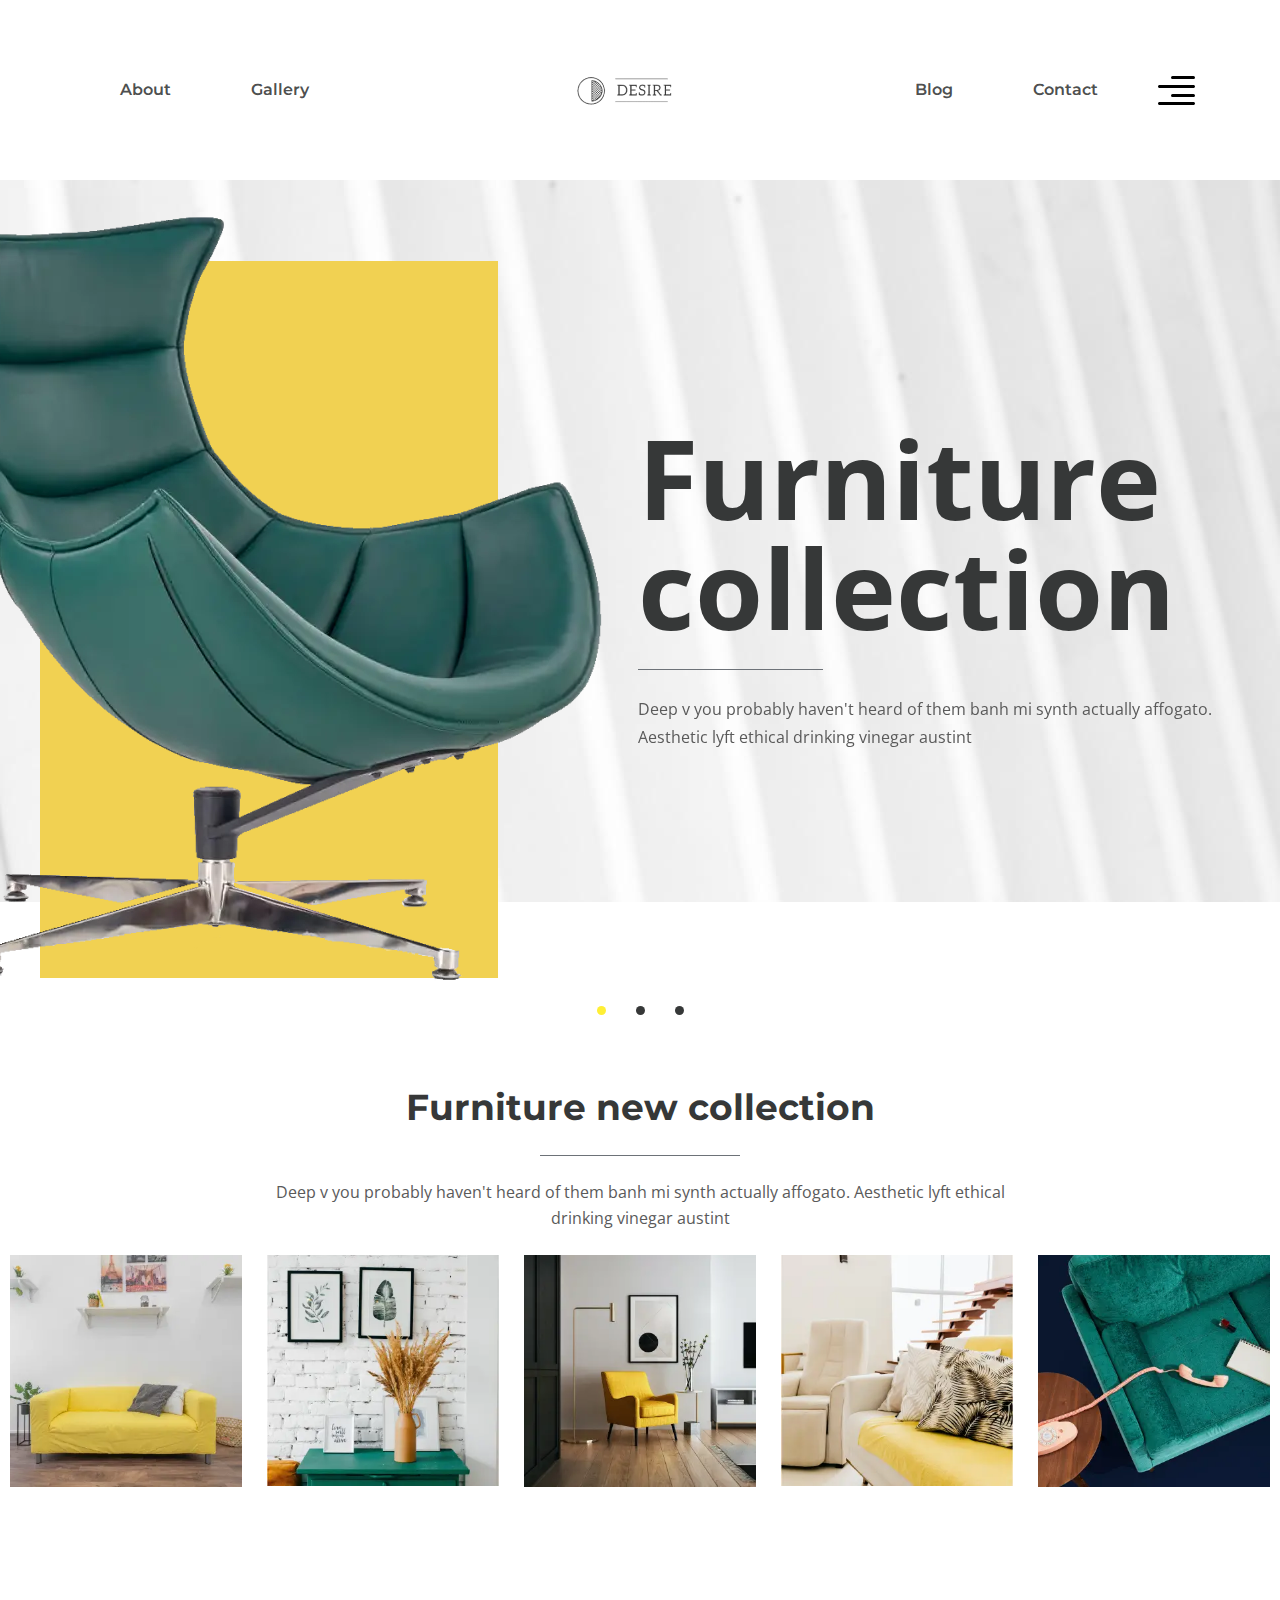
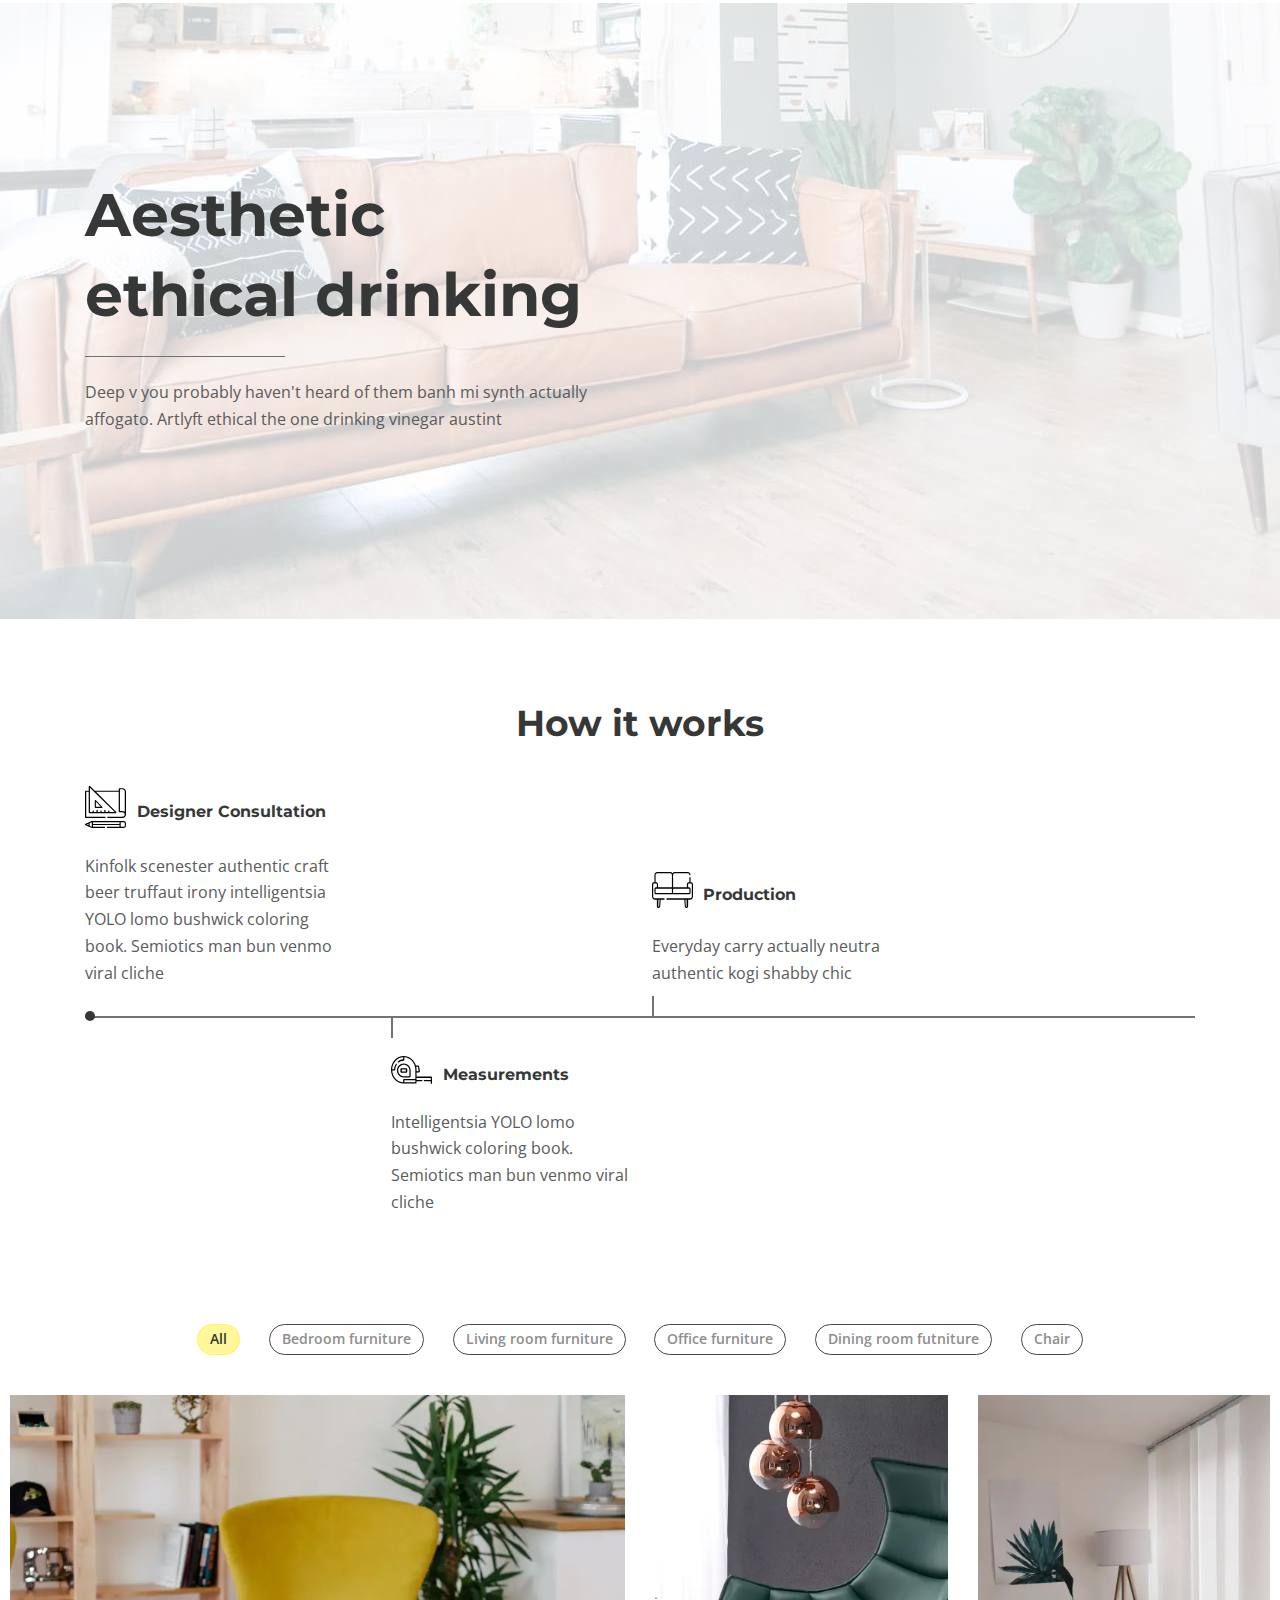
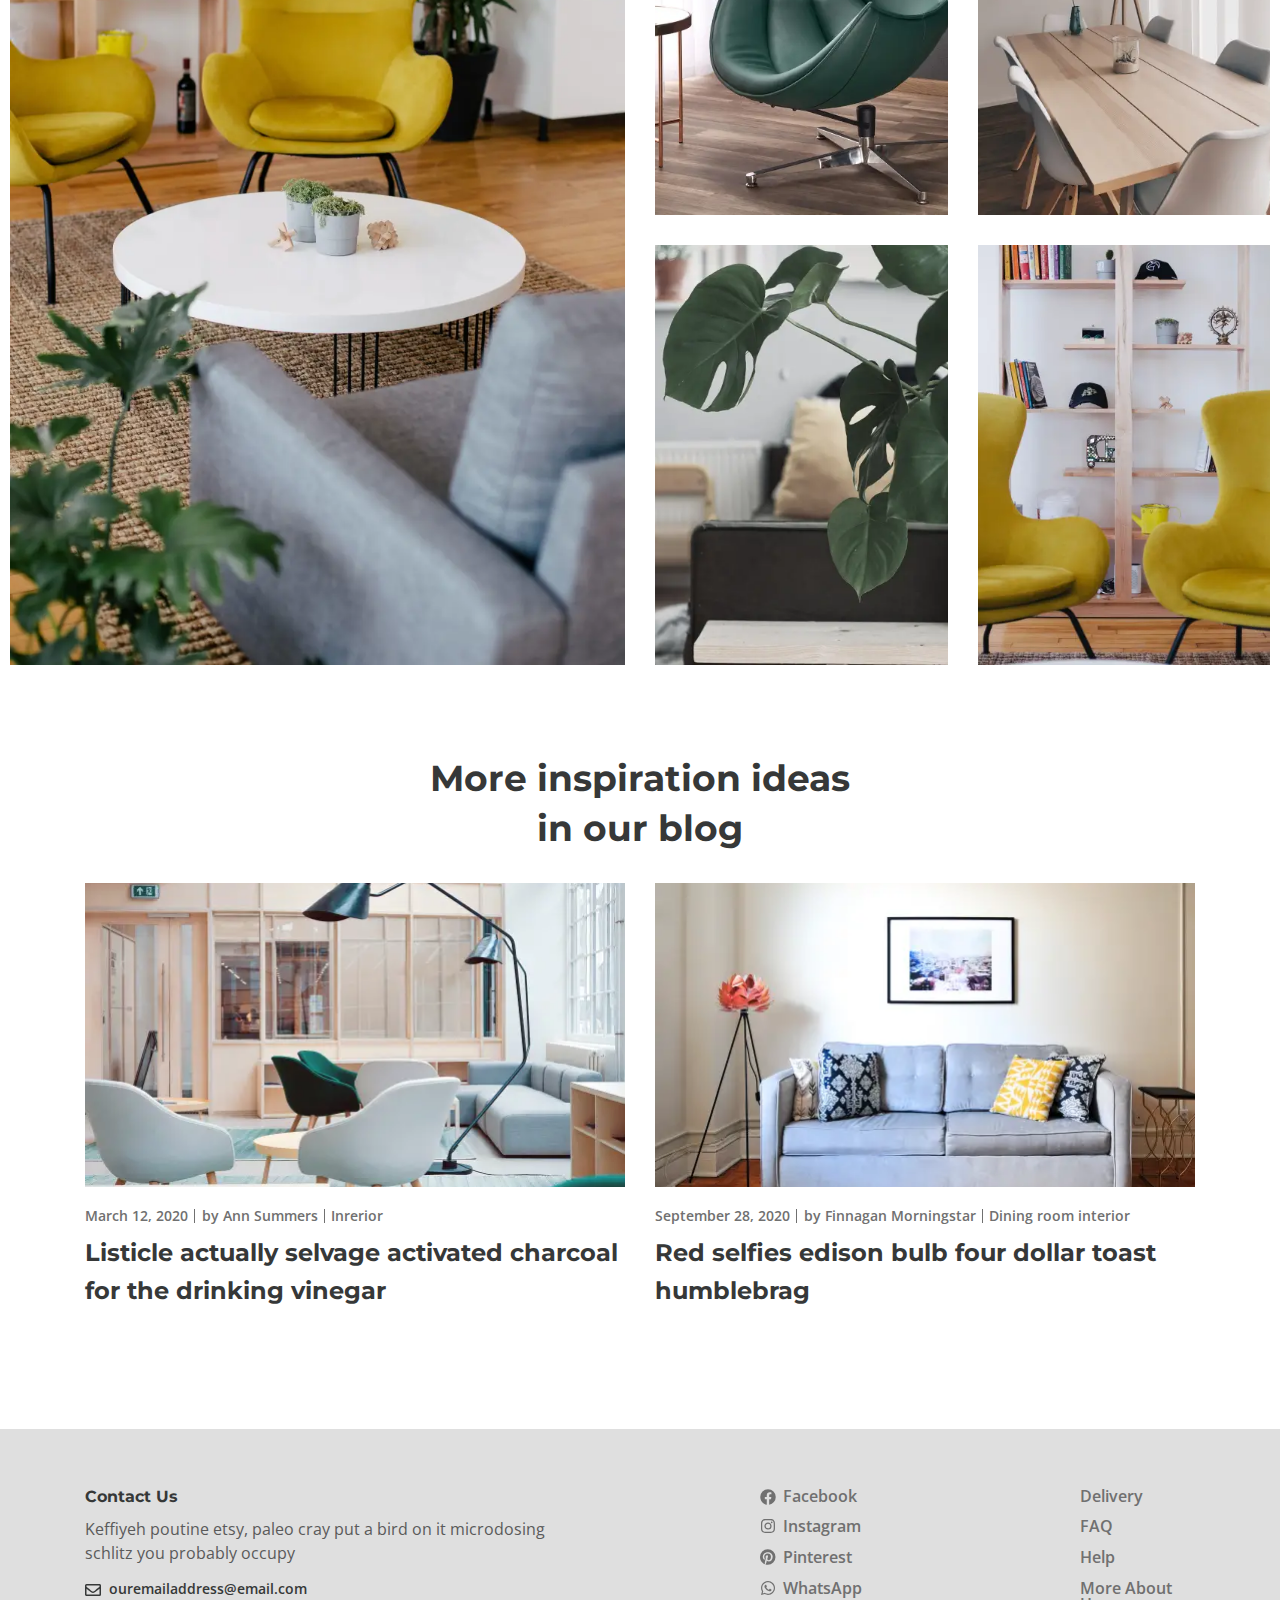
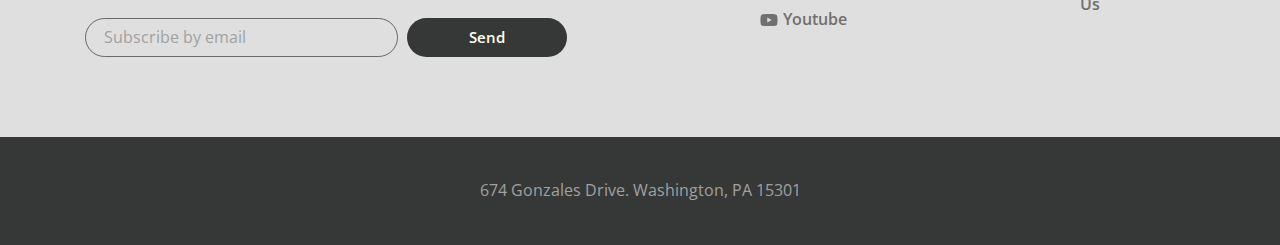
==== commit 3f30110e: "Some bugs" ====
--- a/index.html
+++ b/index.html
@@ -1,366 +1,366 @@
-<!DOCTYPE html>-<html lang="en">-<head>-    <meta charset="UTF-8">-    <meta name="viewport" content="width=device-width, initial-scale=1, minimum-scale=1">-    <title>Desire</title>-    <link rel="preconnect" href="https://fonts.gstatic.com">-    <link href="https://fonts.googleapis.com/css2?family=Montserrat:wght@700&family=Open+Sans:ital,wght@0,400;0,600;1,300&display=swap" rel="stylesheet">-    <link rel="stylesheet" href="css/style.min.css">-    <link rel="apple-touch-icon" sizes="180x180" href="img/favicon/apple-touch-icon.png">-    <link rel="icon" type="image/png" sizes="32x32" href="img/favicon/favicon-32x32.png">-    <link rel="icon" type="image/png" sizes="16x16" href="img/favicon/favicon-16x16.png">-    <link rel="manifest" href="img/favicon/site.webmanifest">-    <link rel="mask-icon" href="img/favicon/safari-pinned-tab.svg" color="#5bbad5">-    <meta name="msapplication-TileColor" content="#ffc40d">-    <meta name="theme-color" content="#ffffff">-</head>-<body>-<div class="wrapper">-    <header class="header">-    <div class="container">-        <div class="header__inner">-            <nav class="menu">-                <ul class="menu__list">-                    <li class="menu__list-item">-                        <a class="menu__list-link" href="about.html">About-                            <div class="menu__list-underline"></div>-                        </a>-                    </li>-                    <li class="menu__list-item">-                        <a class="menu__list-link" href="gallery.html">Gallery-                            <div class="menu__list-underline"></div>-                        </a>-                    </li>-                </ul>-            </nav>-            <a class="header__logo" href="index.html">-                <picture><source srcset="img/header/logo.webp" type="image/webp"><img src="img/header/logo.png" alt="logo"></picture>-            </a>-            <nav class="menu">-                <ul class="menu__list">-                    <li class="menu__list-item">-                        <a class="menu__list-link" href="blog.html">Blog-                            <div class="menu__list-underline"></div>-                        </a>-                    </li>-                    <li class="menu__list-item">-                        <a class="menu__list-link" href="contact.html">Contact-                            <div class="menu__list-underline"></div>-                        </a>-                    </li>-                    <li class="menu__list-item__mobile">-                        <a class="menu__list__mobile-link" href="mailto:ourmailaddress@email.com">-                            <img class="menu__list__mobile-img" src="img/header/envelope.png" alt>-                        </a>-                        <a class="menu__list__mobile-link" href="#">-                            <img class="menu__list__mobile-img  menu__list__mobile-img--delivery" src="img/header/delivery-truck.png" alt>-                        </a>-                        <a class="menu__list__mobile-link" href="#">-                            <img class="menu__list__mobile-img  menu__list__mobile-img--faq" src="img/header/question.png" alt>-                        </a>-                        <a class="menu__list__mobile-link" href="tel:000000000">-                            <img class="menu__list__mobile-img  menu__list__mobile-img--phone" src="img/header/phone-call.png" alt>-                        </a>-                    </li>-                </ul>-            </nav>-            <button class="header__btn-menu">-                <span></span>-            </button>-            <button class="header__btn">-                <img src="img/header/icon_menu.svg" alt="icon_menu">-            </button>-            <div class="rightside-menu">-                <button class="rightside-menu__close">-                    <img src="img/rightside-menu/close-btn.svg" alt="close">-                </button>-                <div class="rightside-menu__content">-                    <a class="rightside-menu__logo" href="index.html">-                        <img src="img/rightside-menu/logo-big.png" alt="logo">-                    </a>-                    <h4 class="rightside-menu__title">Furniture for life</h4>-                    <p class="rightside-menu__text">Sustainable hot chicken skateboard, dreamcatcher meggings actually squid. Slow-carb everyday carry +1 art party-                    microdosing, put a bird on it brooklyn</p>-                    <img class="rightside-menu__img" src="img/rightside-menu/product.jpg" alt>-                </div>-            </div>-        </div>-    </div>-</header><link rel="apple-touch-icon" sizes="180x180" href="/apple-touch-icon.png"><link rel="icon" type="image/png" sizes="32x32" href="/favicon-32x32.png"><link rel="icon" type="image/png" sizes="16x16" href="/favicon-16x16.png"><link rel="manifest" href="/site.webmanifest"><link rel="mask-icon" href="/safari-pinned-tab.svg" color="#5bbad5"><meta name="msapplication-TileColor" content="#ffc40d"><meta name="theme-color" content="#ffffff">-    <main class="main">-        <!-- Intro -->-        <section class="intro">-            <div class="intro__inner">-                <div class="intro__slider">-                    <div>-                        <div class="intro__slider-item">-                            <div class="intro__slider-img">-                                <picture><source srcset="../img/intro/slider-img.webp" type="image/webp"><img class="intro__slider-photo" src="../img/intro/slider-img.png" alt></picture>-                            </div>-                            <div class="intro__slider-info">-                                <h2 class="intro__slider-title">Furniture collection</h2>-                                <p class="intro__slider-text">Deep v you probably haven't heard of them banh mi synth actually affogato. Aesthetic lyft ethical drinking vinegar austint</p>-                            </div>-                        </div>-                    </div>-                    <div>-                        <div class="intro__slider-item">-                            <div class="intro__slider-img">-                                <picture><source srcset="../img/intro/slider-img.webp" type="image/webp"><img class="intro__slider-photo" src="../img/intro/slider-img.png" alt></picture>-                            </div>-                            <div class="intro__slider-info">-                                <h2 class="intro__slider-title">Furniture collection</h2>-                                <p class="intro__slider-text">Deep v you probably haven't heard of them banh mi synth actually affogato. Aesthetic lyft ethical drinking vinegar austint</p>-                            </div>-                        </div>-                    </div>-                    <div>-                        <div class="intro__slider-item">-                            <div class="intro__slider-img">-                                <picture><source srcset="../img/intro/slider-img.webp" type="image/webp"><img class="intro__slider-photo" src="../img/intro/slider-img.png" alt></picture>-                            </div>-                            <div class="intro__slider-info">-                                <h2 class="intro__slider-title">Furniture collection</h2>-                                <p class="intro__slider-text">Deep v you probably haven't heard of them banh mi synth actually affogato. Aesthetic lyft ethical drinking vinegar austint</p>-                            </div>-                        </div>-                    </div>-                </div>-            </div>-        </section>-        <!-- Collection -->-        <section class="collection">-            <div class="container-fluid">-                <h3 class="section__title">Furniture new collection</h3>-                <p class="section__text">Deep v you probably haven't heard of them banh mi synth actually affogato. Aesthetic lyft ethical drinking vinegar austint</p>-                <div class="collection__content">-                    <div class="collection__item">-                        <picture><source srcset="img/collection/collection-1.webp" type="image/webp"><img src="img/collection/collection-1.jpg" alt></picture>-                        <div class="collection__info">-                            <h5 class="collection__info-title">Truffaut literally trust</h5>-                            <p class="collection__info-text">Living room furntiture | Chair</p>-                        </div>-                    </div>-                    <div class="collection__item">-                        <picture><source srcset="img/collection/collection-2.webp" type="image/webp"><img src="img/collection/collection-2.jpg" alt></picture>-                        <div class="collection__info">-                            <h5 class="collection__info-title">Truffaut literally trust</h5>-                            <p class="collection__info-text">Living room furntiture | Chair</p>-                        </div>-                    </div>-                    <div class="collection__item">-                        <picture><source srcset="img/collection/collection-3.webp" type="image/webp"><img src="img/collection/collection-3.jpg" alt></picture>-                        <div class="collection__info">-                            <h5 class="collection__info-title">Truffaut literally trust</h5>-                            <p class="collection__info-text">Living room furntiture | Chair</p>-                        </div>-                    </div>-                    <div class="collection__item">-                        <picture><source srcset="img/collection/collection-4.webp" type="image/webp"><img src="img/collection/collection-4.jpg" alt></picture>-                        <div class="collection__info">-                            <h5 class="collection__info-title">Truffaut literally trust</h5>-                            <p class="collection__info-text">Living room furntiture | Chair</p>-                        </div>-                    </div>-                    <div class="collection__item">-                        <picture><source srcset="img/collection/collection-5.webp" type="image/webp"><img src="img/collection/collection-5.jpg" alt></picture>-                        <div class="collection__info">-                            <h5 class="collection__info-title">Truffaut literally trust</h5>-                            <p class="collection__info-text">Living room furntiture | Chair</p>-                        </div>-                    </div>-                </div>-            </div>-        </section>-        <!-- Action -->-        <section class="action">-            <div class="container">-                <div class="action__inner">-                    <h2 class="section__title  section__title--big">Aesthetic <br> -                        ethical drinking</h2>-                    <p class="section__text">Deep v you probably haven't heard of them banh mi synth actually affogato. Artlyft ethical the one drinking vinegar austint-                    </p>-                </div>-            </div>-        </section>-        <!-- Concept -->-        <section class="concept">-            <div class="container">-                <h3 class="section__title">How it works</h3>-                <div class="concept__items">-                    <div class="concept__items-box">-                        <div class="concept__item  concept__item--designer">-                            <div class="concept__item-header">-                                <picture><source srcset="img/concept/designer.svg" type="image/webp"><img class="concept__item-img" src="img/concept/designer.svg" alt></picture>-                                <h6 class="concept__item-title">Designer Consultation</h6>-                            </div>-                            <p class="section__text">Kinfolk scenester authentic craft beer truffaut irony intelligentsia YOLO lomo bushwick coloring book. Semiotics man bun venmo viral cliche</p>-                        </div>-                        <div class="concept__item  concept__item--production">-                            <div class="concept__item-header">-                                <picture><source srcset="img/concept/production.svg" type="image/webp"><img class="concept__item-img" src="img/concept/production.svg" alt></picture>-                                <h6 class="concept__item-title">Production</h6>-                            </div>-                            <p class="section__text">Everyday carry actually neutra authentic kogi shabby chic</p>-                        </div>-                    </div>-                    <div class="concept__item  concept__item--measure">-                        <div class="concept__item-header">-                            <picture><source srcset="img/concept/measurements.svg" type="image/webp"><img class="concept__item-img" src="img/concept/measurements.svg" alt></picture>-                            <h6 class="concept__item-title">Measurements</h6>-                        </div>-                        <p class="section__text">Intelligentsia YOLO lomo bushwick coloring book. Semiotics man bun venmo viral cliche</p>-                    </div>-                </div>-            </div>-        </section>-        <!-- Gallery -->-        <div class="gallery">-            <div class="container-fluid">-                <div class="gallery__filter">-                    <button class="btn gallery-filter" type="button" data-filter="all">All</button>-                    <button class="btn gallery-filter" type="button" data-filter=".bedroom">Bedroom furniture</button>-                    <button class="btn gallery-filter" type="button" data-filter=".livingroom">Living room furniture</button>-                    <button class="btn gallery-filter" type="button" data-filter=".office">Office furniture</button>-                    <button class="btn gallery-filter" type="button" data-filter=".diningroom">Dining room futniture</button>-                    <button class="btn gallery-filter" type="button" data-filter=".chair">Chair</button>-                </div>-                <div class="gallery__message" id="noItemsFoundMessage">-                    <h3 class="gallery__message-title">No Items Found!</h3>-                    <picture><source srcset="https://media.giphy.com/media/UoeaPqYrimha6rdTFV/giphy.gif" type="image/webp"><img class="gallery__message-img" src="https://media.giphy.com/media/UoeaPqYrimha6rdTFV/giphy.gif" alt></picture>-                </div>-                <div class="gallery__content">-                    <a class="gallery__content-item mix livingroom chair" href="#">-                        <picture><source srcset="img/gallery/gallery-1.webp" type="image/webp"><img class="gallery__content-img  gallery__content-img--big" src="img/gallery/gallery-1.jpg" alt></picture>-                    </a>-                    <a class="gallery__content-item mix chair office livingroom" href="#">-                        <picture><source srcset="img/gallery/gallery-2.webp" type="image/webp"><img class="gallery__content-img" src="img/gallery/gallery-2.jpg" alt></picture>-                    </a>-                    <a class="gallery__content-item mix diningroom chair" href="#">-                        <picture><source srcset="img/gallery/gallery-3.webp" type="image/webp"><img class="gallery__content-img" src="img/gallery/gallery-3.jpg" alt></picture>-                    </a>-                    <a class="gallery__content-item mix bedroom" href="#">-                        <picture><source srcset="img/gallery/gallery-4.webp" type="image/webp"><img class="gallery__content-img" src="img/gallery/gallery-4.jpg" alt></picture>-                    </a>-                    <a class="gallery__content-item mix livingroom chair" href="#">-                        <picture><source srcset="img/gallery/gallery-5.webp" type="image/webp"><img class="gallery__content-img" src="img/gallery/gallery-5.jpg" alt></picture>-                    </a>-                </div>-            </div>-        </div>-        <!-- Blog -->-        <section class="blog">-            <div class="container">-                <h3 class="section__title">More inspiration ideas in our blog</h3>-                <div class="blog__items">-                    <article class="blog__item">-                        <div class="blog__item-img">-                            <a class="blog__item-img__link" href="#">-                                <picture><source srcset="img/blog/blog-1.webp" type="image/webp"><img src="img/blog/blog-1.jpg" alt></picture>-                            </a>-                        </div>-                        <div class="blog__item-info">-                            <time class="blog__item-date" datetime="2020-03-12">March 12, 2020</time>-                            <address class="blog__item-author">-                                by <a rel="author" href="#">Ann Summers</a>-                            </address>-                            <a class="blog__item-theme" href="#">Inrerior</a>-                        </div>-                        <a class="blog__item-title__link" href="#">-                            <h4 class="blog__item-title">Listicle actually selvage activated charcoal for the drinking vinegar</h4>-                        </a>-                    </article>-                    <article class="blog__item">-                        <div class="blog__item-img">-                            <a class="blog__item-img__link" href="#">-                                <picture><source srcset="img/blog/blog-2.webp" type="image/webp"><img src="img/blog/blog-2.jpg" alt></picture>-                            </a>-                        </div>-                        <div class="blog__item-info">-                            <time class="blog__item-date" datetime="2020-09-28">September 28, 2020</time>-                            <address class="blog__item-author">-                                by <a rel="author" href="#">Finnagan Morningstar</a>-                            </address>-                            <a class="blog__item-theme" href="#">Dining room interior</a>-                        </div>-                        <a class="blog__item-title__link" href="#">-                            <h4 class="blog__item-title">Red selfies edison bulb four dollar toast humblebrag</h4>-                        </a>-                    </article>-                </div>-            </div>-        </section>-    </main>-    <footer class="footer">-    <div class="footer__content">-        <div class="container">-            <div class="footer__inner">-                <div class="footer__info">-                    <h6 class="footer__info-title">Contact us</h6>-                    <p class="footer__info-text">Keffiyeh poutine etsy, paleo cray put a bird on it microdosing schlitz-                        you probably occupy</p>-                    <a class="footer__info-email" href="mailto:ourmailaddress@email.com">-                        ouremailaddress@email.com-                    </a>-                    <form class="footer__form">-                        <input class="footer__form-input" type="email" placeholder="Subscribe by email">-                        <button class="btn  btn--footer" type="submit">Send</button>-                    </form>-                </div>-                <ul class="footer__social-list">-                    <li class="footer__social-item">-                        <a class="footer__social-link  footer__social-link--facebook" href="#" target="_blank">-                            Facebook-                        </a>-                    </li>-                    <li class="footer__social-item">-                        <a class="footer__social-link  footer__social-link--instagram" href="#" target="_blank">-                            Instagram-                        </a>-                    </li>-                    <li class="footer__social-item">-                        <a class="footer__social-link  footer__social-link--pinterest" href="#" target="_blank">-                            Pinterest-                        </a>-                    </li>-                    <li class="footer__social-item">-                        <a class="footer__social-link  footer__social-link--whatsapp" href="#" target="_blank">-                            WhatsApp-                        </a>-                    </li>-                    <li class="footer__social-item">-                        <a class="footer__social-link  footer__social-link--youtube" href="#" target="_blank">-                            Youtube-                        </a>-                    </li>-                </ul>-                <nav class="footer__menu">-                    <ul class="footer__menu-list">-                        <li class="footer__menu-item">-                            <a class="footer__menu-link" href="#">Delivery</a>-                        </li>-                        <li class="footer__menu-item">-                            <a class="footer__menu-link" href="#">FAQ</a>-                        </li>-                        <li class="footer__menu-item">-                            <a class="footer__menu-link" href="#">Help</a>-                        </li>-                        <li class="footer__menu-item">-                            <a class="footer__menu-link" href="about.html">More About Us</a>-                        </li>-                    </ul>-                </nav>-            </div>-        </div>-    </div>-    <div class="footer__copyright">-        <div class="container">-            <p>674 Gonzales Drive. Washington, PA 15301</p>-        </div>-    </div>-</footer><link rel="apple-touch-icon" sizes="180x180" href="/apple-touch-icon.png"><link rel="icon" type="image/png" sizes="32x32" href="/favicon-32x32.png"><link rel="icon" type="image/png" sizes="16x16" href="/favicon-16x16.png"><link rel="manifest" href="/site.webmanifest"><link rel="mask-icon" href="/safari-pinned-tab.svg" color="#5bbad5"><meta name="msapplication-TileColor" content="#ffc40d"><meta name="theme-color" content="#ffffff">-</div>-<script src="js/script.min.js"></script>-</body>+<!DOCTYPE html>
+<html lang="en">
+<head>
+    <meta charset="UTF-8">
+    <meta name="viewport" content="width=device-width, initial-scale=1, minimum-scale=1">
+    <title>Desire</title>
+    <link rel="preconnect" href="https://fonts.gstatic.com">
+    <link href="https://fonts.googleapis.com/css2?family=Montserrat:wght@700&family=Open+Sans:ital,wght@0,400;0,600;1,300&display=swap" rel="stylesheet">
+    <link rel="stylesheet" href="css/style.min.css">
+    <link rel="apple-touch-icon" sizes="180x180" href="img/favicon/apple-touch-icon.png">
+    <link rel="icon" type="image/png" sizes="32x32" href="img/favicon/favicon-32x32.png">
+    <link rel="icon" type="image/png" sizes="16x16" href="img/favicon/favicon-16x16.png">
+    <link rel="manifest" href="img/favicon/site.webmanifest">
+    <link rel="mask-icon" href="img/favicon/safari-pinned-tab.svg" color="#5bbad5">
+    <meta name="msapplication-TileColor" content="#ffc40d">
+    <meta name="theme-color" content="#ffffff">
+</head>
+<body>
+    <div class="wrapper">
+        <header class="header">
+            <div class="container">
+                <div class="header__inner">
+                    <nav class="menu">
+                        <ul class="menu__list">
+                            <li class="menu__list-item">
+                                <a class="menu__list-link" href="about.html">About
+                                    <div class="menu__list-underline"></div>
+                                </a>
+                            </li>
+                            <li class="menu__list-item">
+                                <a class="menu__list-link" href="gallery.html">Gallery
+                                    <div class="menu__list-underline"></div>
+                                </a>
+                            </li>
+                        </ul>
+                    </nav>
+                    <a class="header__logo" href="index.html">
+                        <picture><source srcset="img/header/logo.webp" type="image/webp"><img src="img/header/logo.png" alt="logo"></picture>
+                    </a>
+                    <nav class="menu">
+                        <ul class="menu__list">
+                            <li class="menu__list-item">
+                                <a class="menu__list-link" href="blog.html">Blog
+                                    <div class="menu__list-underline"></div>
+                                </a>
+                            </li>
+                            <li class="menu__list-item">
+                                <a class="menu__list-link" href="contact.html">Contact
+                                    <div class="menu__list-underline"></div>
+                                </a>
+                            </li>
+                            <li class="menu__list-item__mobile">
+                                <a class="menu__list__mobile-link" href="mailto:ourmailaddress@email.com">
+                                    <img class="menu__list__mobile-img" src="img/header/envelope.png" alt>
+                                </a>
+                                <a class="menu__list__mobile-link" href="#">
+                                    <img class="menu__list__mobile-img  menu__list__mobile-img--delivery" src="img/header/delivery-truck.png" alt>
+                                </a>
+                                <a class="menu__list__mobile-link" href="#">
+                                    <img class="menu__list__mobile-img  menu__list__mobile-img--faq" src="img/header/question.png" alt>
+                                </a>
+                                <a class="menu__list__mobile-link" href="tel:000000000">
+                                    <img class="menu__list__mobile-img  menu__list__mobile-img--phone" src="img/header/phone-call.png" alt>
+                                </a>
+                            </li>
+                        </ul>
+                    </nav>
+                    <button class="header__btn-menu">
+                        <span></span>
+                    </button>
+                    <button class="header__btn">
+                        <img src="img/header/icon_menu.svg" alt="icon_menu">
+                    </button>
+                    <div class="rightside-menu">
+                        <button class="rightside-menu__close">
+                            <img src="img/rightside-menu/close-btn.svg" alt="close">
+                        </button>
+                        <div class="rightside-menu__content">
+                            <a class="rightside-menu__logo" href="index.html">
+                                <img src="img/rightside-menu/logo-big.png" alt="logo">
+                            </a>
+                            <h4 class="rightside-menu__title">Furniture for life</h4>
+                            <p class="rightside-menu__text">Sustainable hot chicken skateboard, dreamcatcher meggings actually squid. Slow-carb everyday carry +1 art party
+                            microdosing, put a bird on it brooklyn</p>
+                            <img class="rightside-menu__img" src="img/rightside-menu/product.jpg" alt>
+                        </div>
+                    </div>
+                </div>
+            </div>
+        </header>
+        <main class="main">
+            <!-- Intro -->
+            <section class="intro">
+                <div class="intro__inner">
+                    <div class="intro__slider">
+                        <div>
+                            <div class="intro__slider-item">
+                                <div class="intro__slider-img">
+                                    <picture><source srcset="../img/intro/slider-img.webp" type="image/webp"><img class="intro__slider-photo" src="img/intro/slider-img.png" alt></picture>
+                                </div>
+                                <div class="intro__slider-info">
+                                    <h2 class="intro__slider-title">Furniture collection</h2>
+                                    <p class="intro__slider-text">Deep v you probably haven't heard of them banh mi synth actually affogato. Aesthetic lyft ethical drinking vinegar austint</p>
+                                </div>
+                            </div>
+                        </div>
+                        <div>
+                            <div class="intro__slider-item">
+                                <div class="intro__slider-img">
+                                    <picture><source srcset="../img/intro/slider-img.webp" type="image/webp"><img class="intro__slider-photo" src="img/intro/slider-img.png" alt></picture>
+                                </div>
+                                <div class="intro__slider-info">
+                                    <h2 class="intro__slider-title">Furniture collection</h2>
+                                    <p class="intro__slider-text">Deep v you probably haven't heard of them banh mi synth actually affogato. Aesthetic lyft ethical drinking vinegar austint</p>
+                                </div>
+                            </div>
+                        </div>
+                        <div>
+                            <div class="intro__slider-item">
+                                <div class="intro__slider-img">
+                                    <picture><source srcset="../img/intro/slider-img.webp" type="image/webp"><img class="intro__slider-photo" src="img/intro/slider-img.png" alt></picture>
+                                </div>
+                                <div class="intro__slider-info">
+                                    <h2 class="intro__slider-title">Furniture collection</h2>
+                                    <p class="intro__slider-text">Deep v you probably haven't heard of them banh mi synth actually affogato. Aesthetic lyft ethical drinking vinegar austint</p>
+                                </div>
+                            </div>
+                        </div>
+                    </div>
+                </div>
+            </section>
+            <!-- Collection -->
+            <section class="collection">
+                <div class="container-fluid">
+                    <h3 class="section__title">Furniture new collection</h3>
+                    <p class="section__text">Deep v you probably haven't heard of them banh mi synth actually affogato. Aesthetic lyft ethical drinking vinegar austint</p>
+                    <div class="collection__content">
+                        <div class="collection__item">
+                            <picture><source srcset="img/collection/collection-1.webp" type="image/webp"><img src="img/collection/collection-1.jpg" alt></picture>
+                            <div class="collection__info">
+                                <h5 class="collection__info-title">Truffaut literally trust</h5>
+                                <p class="collection__info-text">Living room furntiture | Chair</p>
+                            </div>
+                        </div>
+                        <div class="collection__item">
+                            <picture><source srcset="img/collection/collection-2.webp" type="image/webp"><img src="img/collection/collection-2.jpg" alt></picture>
+                            <div class="collection__info">
+                                <h5 class="collection__info-title">Truffaut literally trust</h5>
+                                <p class="collection__info-text">Living room furntiture | Chair</p>
+                            </div>
+                        </div>
+                        <div class="collection__item">
+                            <picture><source srcset="img/collection/collection-3.webp" type="image/webp"><img src="img/collection/collection-3.jpg" alt></picture>
+                            <div class="collection__info">
+                                <h5 class="collection__info-title">Truffaut literally trust</h5>
+                                <p class="collection__info-text">Living room furntiture | Chair</p>
+                            </div>
+                        </div>
+                        <div class="collection__item">
+                            <picture><source srcset="img/collection/collection-4.webp" type="image/webp"><img src="img/collection/collection-4.jpg" alt></picture>
+                            <div class="collection__info">
+                                <h5 class="collection__info-title">Truffaut literally trust</h5>
+                                <p class="collection__info-text">Living room furntiture | Chair</p>
+                            </div>
+                        </div>
+                        <div class="collection__item">
+                            <picture><source srcset="img/collection/collection-5.webp" type="image/webp"><img src="img/collection/collection-5.jpg" alt></picture>
+                            <div class="collection__info">
+                                <h5 class="collection__info-title">Truffaut literally trust</h5>
+                                <p class="collection__info-text">Living room furntiture | Chair</p>
+                            </div>
+                        </div>
+                    </div>
+                </div>
+            </section>
+            <!-- Action -->
+            <section class="action">
+                <div class="container">
+                    <div class="action__inner">
+                        <h2 class="section__title  section__title--big">Aesthetic <br> 
+                            ethical drinking</h2>
+                        <p class="section__text">Deep v you probably haven't heard of them banh mi synth actually affogato. Artlyft ethical the one drinking vinegar austint
+                        </p>
+                    </div>
+                </div>
+            </section>
+            <!-- Concept -->
+            <section class="concept">
+                <div class="container">
+                    <h3 class="section__title">How it works</h3>
+                    <div class="concept__items">
+                        <div class="concept__items-box">
+                            <div class="concept__item  concept__item--designer">
+                                <div class="concept__item-header">
+                                    <picture><source srcset="img/concept/designer.svg" type="image/webp"><img class="concept__item-img" src="img/concept/designer.svg" alt></picture>
+                                    <h6 class="concept__item-title">Designer Consultation</h6>
+                                </div>
+                                <p class="section__text">Kinfolk scenester authentic craft beer truffaut irony intelligentsia YOLO lomo bushwick coloring book. Semiotics man bun venmo viral cliche</p>
+                            </div>
+                            <div class="concept__item  concept__item--production">
+                                <div class="concept__item-header">
+                                    <picture><source srcset="img/concept/production.svg" type="image/webp"><img class="concept__item-img" src="img/concept/production.svg" alt></picture>
+                                    <h6 class="concept__item-title">Production</h6>
+                                </div>
+                                <p class="section__text">Everyday carry actually neutra authentic kogi shabby chic</p>
+                            </div>
+                        </div>
+                        <div class="concept__item  concept__item--measure">
+                            <div class="concept__item-header">
+                                <picture><source srcset="img/concept/measurements.svg" type="image/webp"><img class="concept__item-img" src="img/concept/measurements.svg" alt></picture>
+                                <h6 class="concept__item-title">Measurements</h6>
+                            </div>
+                            <p class="section__text">Intelligentsia YOLO lomo bushwick coloring book. Semiotics man bun venmo viral cliche</p>
+                        </div>
+                    </div>
+                </div>
+            </section>
+            <!-- Gallery -->
+            <div class="gallery">
+                <div class="container-fluid">
+                    <div class="gallery__filter">
+                        <button class="btn gallery-filter" type="button" data-filter="all">All</button>
+                        <button class="btn gallery-filter" type="button" data-filter=".bedroom">Bedroom furniture</button>
+                        <button class="btn gallery-filter" type="button" data-filter=".livingroom">Living room furniture</button>
+                        <button class="btn gallery-filter" type="button" data-filter=".office">Office furniture</button>
+                        <button class="btn gallery-filter" type="button" data-filter=".diningroom">Dining room futniture</button>
+                        <button class="btn gallery-filter" type="button" data-filter=".chair">Chair</button>
+                    </div>
+                    <div class="gallery__message" id="noItemsFoundMessage">
+                        <h3 class="gallery__message-title">No Items Found!</h3>
+                        <picture><source srcset="https://media.giphy.com/media/UoeaPqYrimha6rdTFV/giphy.gif" type="image/webp"><img class="gallery__message-img" src="https://media.giphy.com/media/UoeaPqYrimha6rdTFV/giphy.gif" alt></picture>
+                    </div>
+                    <div class="gallery__content">
+                        <a class="gallery__content-item mix livingroom chair" href="#">
+                            <picture><source srcset="img/gallery/gallery-1.webp" type="image/webp"><img class="gallery__content-img  gallery__content-img--big" src="img/gallery/gallery-1.jpg" alt></picture>
+                        </a>
+                        <a class="gallery__content-item mix chair office livingroom" href="#">
+                            <picture><source srcset="img/gallery/gallery-2.webp" type="image/webp"><img class="gallery__content-img" src="img/gallery/gallery-2.jpg" alt></picture>
+                        </a>
+                        <a class="gallery__content-item mix diningroom chair" href="#">
+                            <picture><source srcset="img/gallery/gallery-3.webp" type="image/webp"><img class="gallery__content-img" src="img/gallery/gallery-3.jpg" alt></picture>
+                        </a>
+                        <a class="gallery__content-item mix bedroom" href="#">
+                            <picture><source srcset="img/gallery/gallery-4.webp" type="image/webp"><img class="gallery__content-img" src="img/gallery/gallery-4.jpg" alt></picture>
+                        </a>
+                        <a class="gallery__content-item mix livingroom chair" href="#">
+                            <picture><source srcset="img/gallery/gallery-5.webp" type="image/webp"><img class="gallery__content-img" src="img/gallery/gallery-5.jpg" alt></picture>
+                        </a>
+                    </div>
+                </div>
+            </div>
+            <!-- Blog -->
+            <section class="blog">
+                <div class="container">
+                    <h3 class="section__title">More inspiration ideas in our blog</h3>
+                    <div class="blog__items">
+                        <article class="blog__item">
+                            <div class="blog__item-img">
+                                <a class="blog__item-img__link" href="#">
+                                    <picture><source srcset="img/blog/blog-1.webp" type="image/webp"><img src="img/blog/blog-1.jpg" alt></picture>
+                                </a>
+                            </div>
+                            <div class="blog__item-info">
+                                <time class="blog__item-date" datetime="2020-03-12">March 12, 2020</time>
+                                <address class="blog__item-author">
+                                    by <a rel="author" href="#">Ann Summers</a>
+                                </address>
+                                <a class="blog__item-theme" href="#">Inrerior</a>
+                            </div>
+                            <a class="blog__item-title__link" href="#">
+                                <h4 class="blog__item-title">Listicle actually selvage activated charcoal for the drinking vinegar</h4>
+                            </a>
+                        </article>
+                        <article class="blog__item">
+                            <div class="blog__item-img">
+                                <a class="blog__item-img__link" href="#">
+                                    <picture><source srcset="img/blog/blog-2.webp" type="image/webp"><img src="img/blog/blog-2.jpg" alt></picture>
+                                </a>
+                            </div>
+                            <div class="blog__item-info">
+                                <time class="blog__item-date" datetime="2020-09-28">September 28, 2020</time>
+                                <address class="blog__item-author">
+                                    by <a rel="author" href="#">Finnagan Morningstar</a>
+                                </address>
+                                <a class="blog__item-theme" href="#">Dining room interior</a>
+                            </div>
+                            <a class="blog__item-title__link" href="#">
+                                <h4 class="blog__item-title">Red selfies edison bulb four dollar toast humblebrag</h4>
+                            </a>
+                        </article>
+                    </div>
+                </div>
+            </section>
+        </main>
+        <footer class="footer">
+            <div class="footer__content">
+                <div class="container">
+                    <div class="footer__inner">
+                        <div class="footer__info">
+                            <h6 class="footer__info-title">Contact us</h6>
+                            <p class="footer__info-text">Keffiyeh poutine etsy, paleo cray put a bird on it microdosing schlitz
+                                you probably occupy</p>
+                            <a class="footer__info-email" href="mailto:ourmailaddress@email.com">
+                                ouremailaddress@email.com
+                            </a>
+                            <form class="footer__form">
+                                <input class="footer__form-input" type="email" placeholder="Subscribe by email">
+                                <button class="btn  btn--footer" type="submit">Send</button>
+                            </form>
+                        </div>
+                        <ul class="footer__social-list">
+                            <li class="footer__social-item">
+                                <a class="footer__social-link  footer__social-link--facebook" href="#" target="_blank">
+                                    Facebook
+                                </a>
+                            </li>
+                            <li class="footer__social-item">
+                                <a class="footer__social-link  footer__social-link--instagram" href="#" target="_blank">
+                                    Instagram
+                                </a>
+                            </li>
+                            <li class="footer__social-item">
+                                <a class="footer__social-link  footer__social-link--pinterest" href="#" target="_blank">
+                                    Pinterest
+                                </a>
+                            </li>
+                            <li class="footer__social-item">
+                                <a class="footer__social-link  footer__social-link--whatsapp" href="#" target="_blank">
+                                    WhatsApp
+                                </a>
+                            </li>
+                            <li class="footer__social-item">
+                                <a class="footer__social-link  footer__social-link--youtube" href="#" target="_blank">
+                                    Youtube
+                                </a>
+                            </li>
+                        </ul>
+                        <nav class="footer__menu">
+                            <ul class="footer__menu-list">
+                                <li class="footer__menu-item">
+                                    <a class="footer__menu-link" href="#">Delivery</a>
+                                </li>
+                                <li class="footer__menu-item">
+                                    <a class="footer__menu-link" href="#">FAQ</a>
+                                </li>
+                                <li class="footer__menu-item">
+                                    <a class="footer__menu-link" href="#">Help</a>
+                                </li>
+                                <li class="footer__menu-item">
+                                    <a class="footer__menu-link" href="about.html">More About Us</a>
+                                </li>
+                            </ul>
+                        </nav>
+                    </div>
+                </div>
+            </div>
+            <div class="footer__copyright">
+                <div class="container">
+                    <p>674 Gonzales Drive. Washington, PA 15301</p>
+                </div>
+            </div>
+        </footer>
+    </div>
+    <script src="js/script.min.js"></script>
+</body>
 </html>